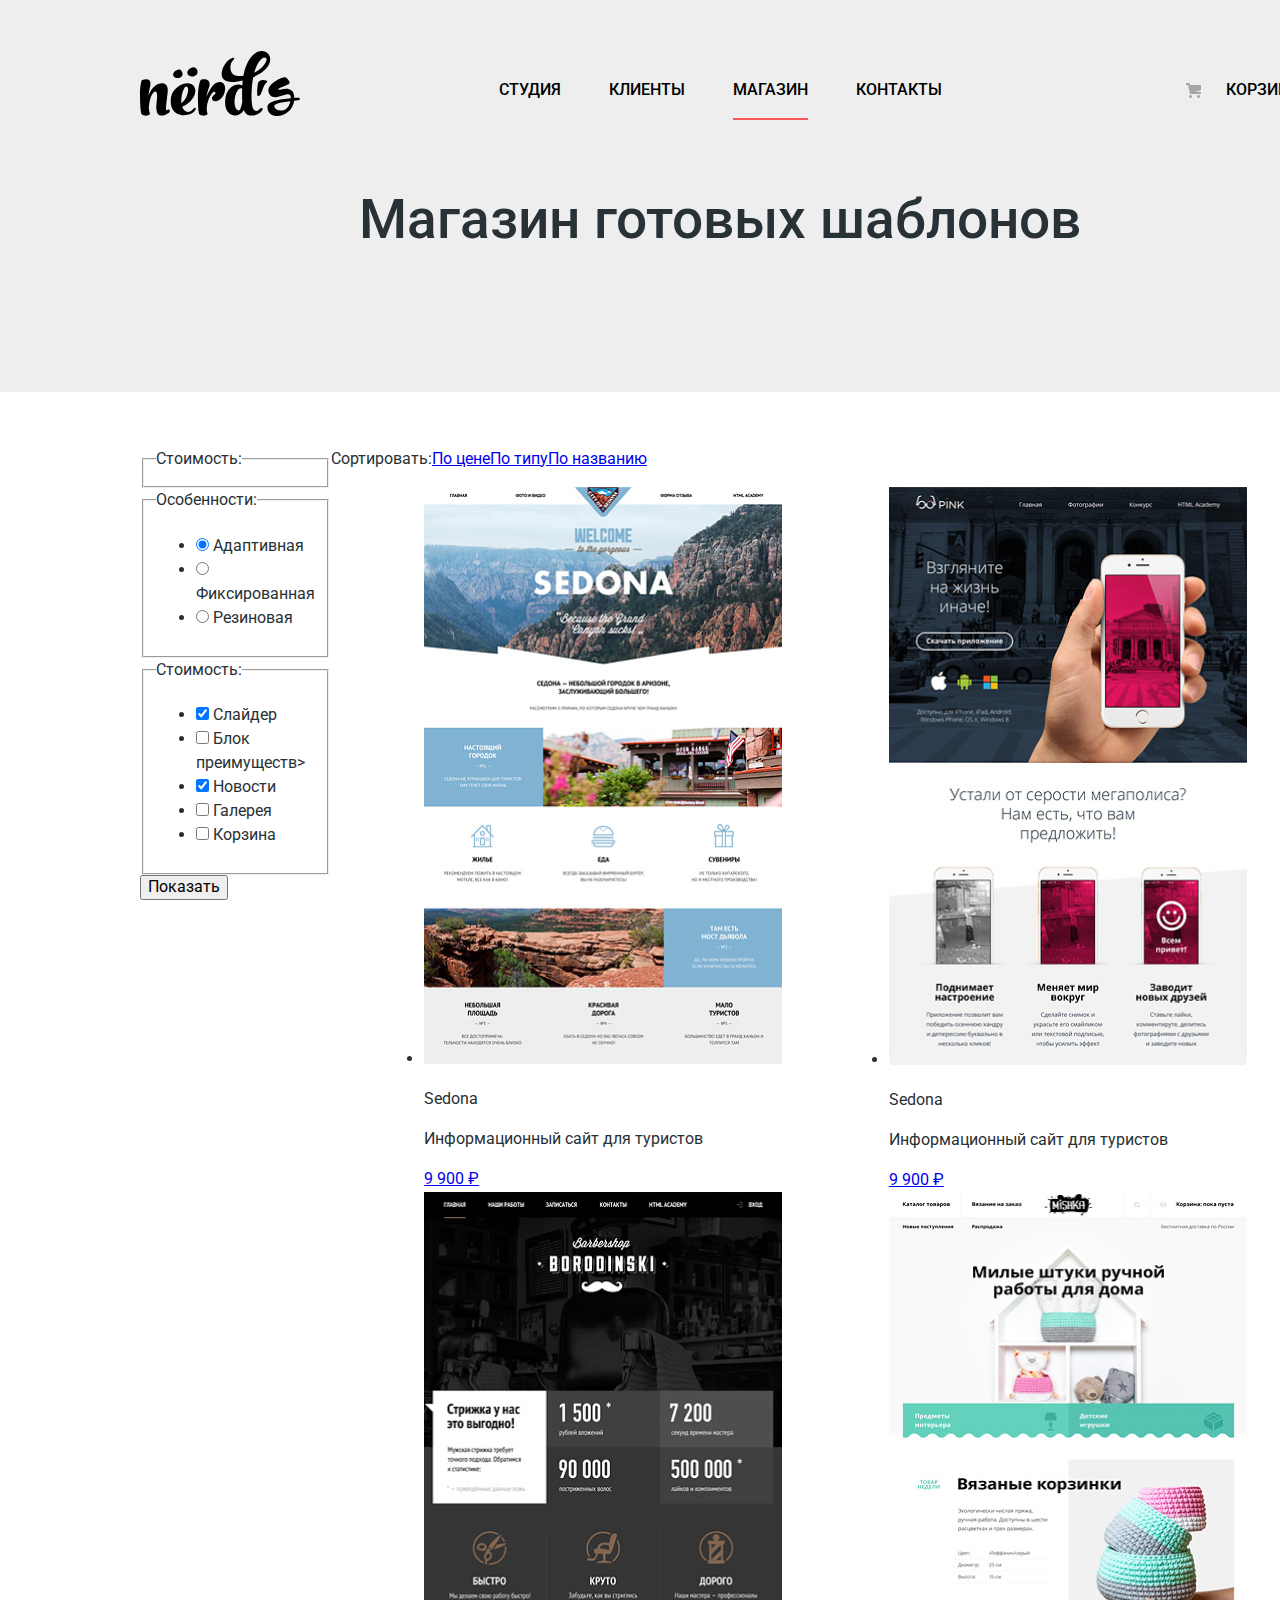
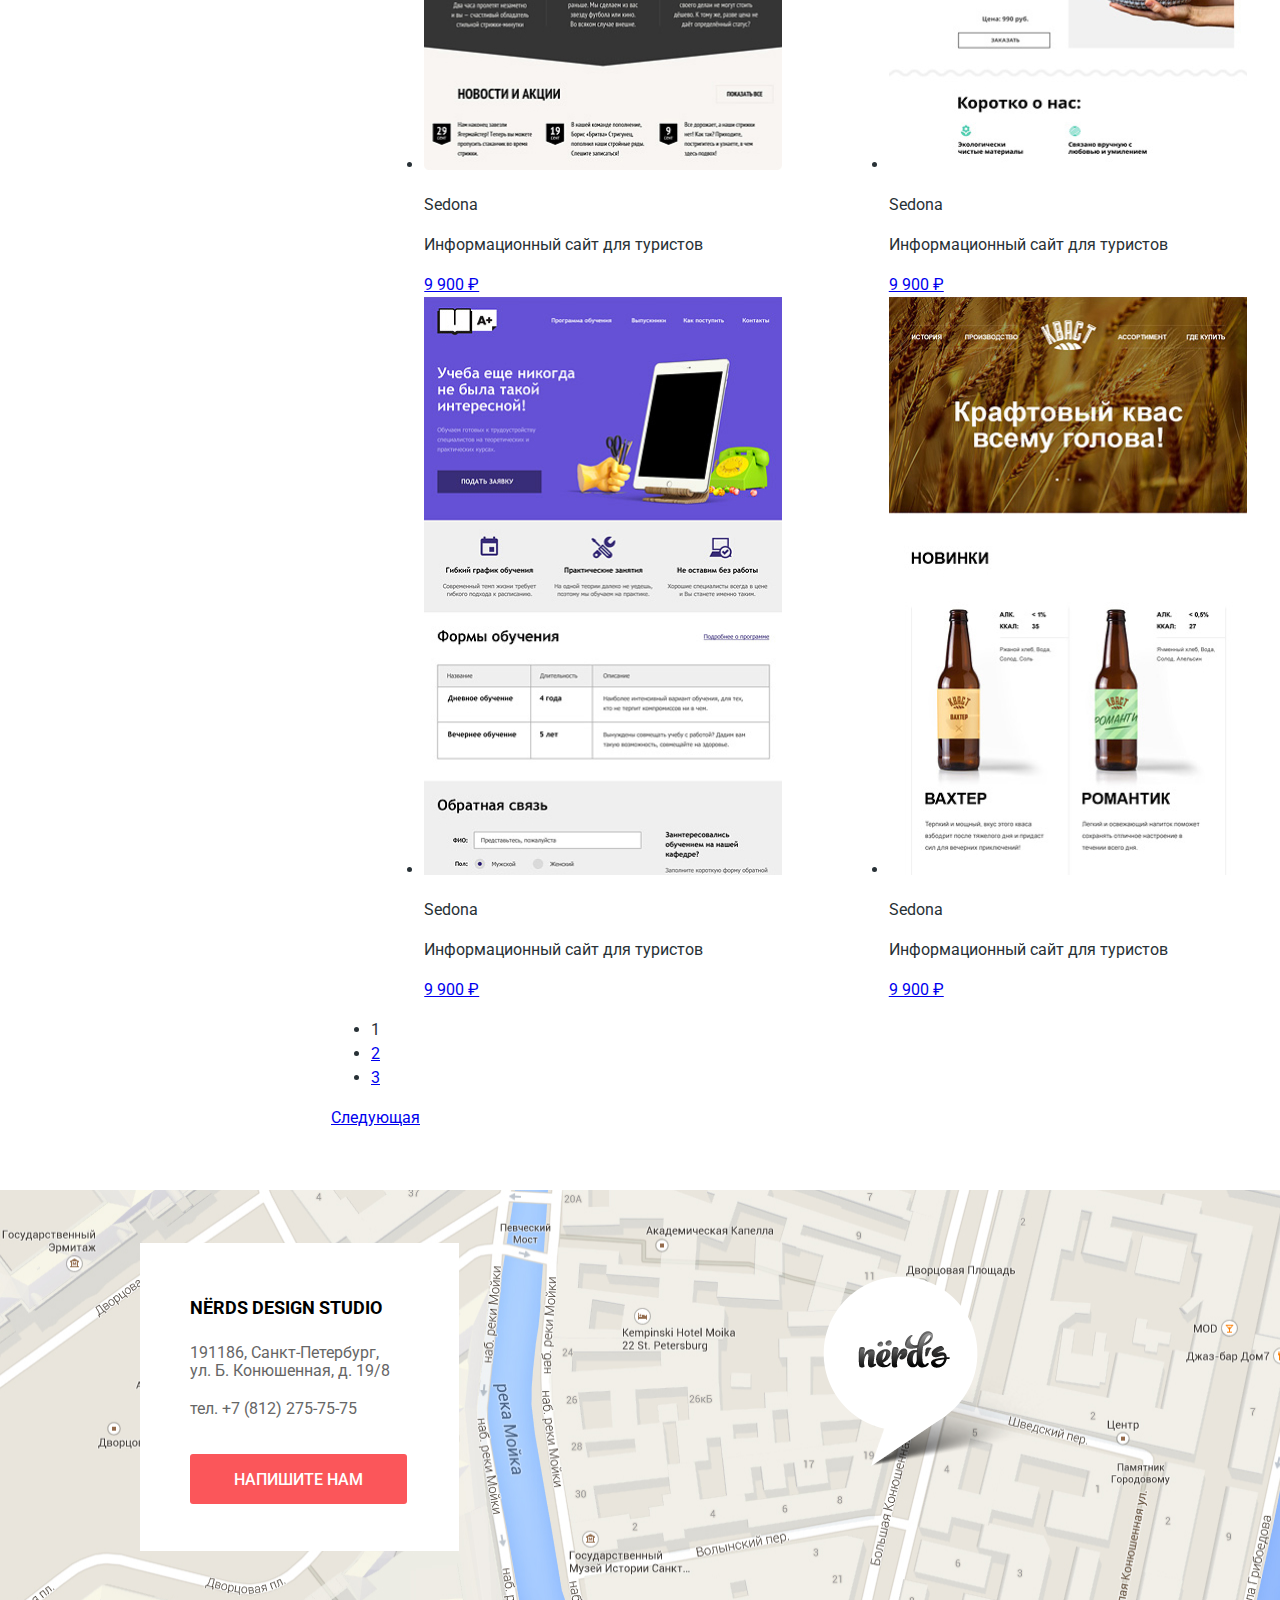
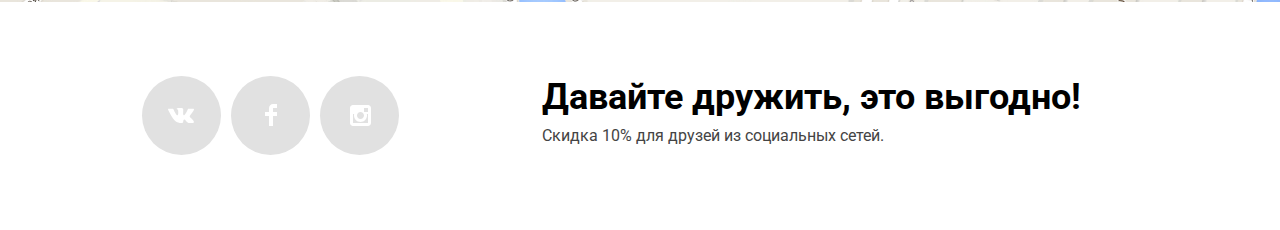
==== catalog.html @ f279e973 "Правки" ====
<!doctype html>
<html class="page" lang="ru">

<head>
  <meta charset="UTF-8">
  <meta http-equiv="X-UA-Compatible" content="ie=edge">
  <link rel="icon" href="img/favicon.ico">
  <link rel="icon" href="img/favicon152.svg" type="image/svg+xml">
  <link rel="preconnect" href="https://fonts.gstatic.com">
  <link href="https://fonts.googleapis.com/css2?family=Roboto:wght@400;500;700;900&display=swap" rel="stylesheet">
  <link rel="stylesheet" href="css/normalize.css">
  <link rel="stylesheet" href="css/style.css">
  <title>nЁrds</title>
</head>

<body>
  <div class="wrapper">
    <header class="header">
      <nav class="navigation">
        <a href="#" class="header__logo">
          <!-- Подключение отправки напрямую в вотсап и телеграм
          <a href="whatsapp://send?text=Hello&phone=+79262144195&abid=+79262144195">Watsapp</a> 
          <a href="tg://resolve?domain=Stanciabot">Telegram</a> -->
          <svg class="logo" width="160" height="66" viewbox="0 0 160 66" fill="none" xmlns="http://www.w3.org/2000/svg">
            <path fill-rule="evenodd" clip-rule="evenodd"
              d="M48.031 24.783C51.682 28.757 59.647 25.158 57.062 19.861C55.336 16.305 52.75 17.13 50.904 18.041C47.208 19.82 46.509 23.088 48.031 24.783ZM42.105 22.002C44.481 26.868 37.168 30.173 33.813 26.523C32.415 24.968 33.058 21.963 36.449 20.33C38.146 19.494 40.522 18.734 42.105 22.002ZM157.936 50.374C156.715 50.5332 155.442 50.6425 154.221 50.7474L154.179 50.751V50.807C151.764 68.171 127.991 71.038 127.4 57.406C127.131 51.239 138.993 49.456 150.798 48.318C151.007 42.9112 147.233 44.1234 142.648 45.5959C137.829 47.1437 132.115 48.979 129.19 43.717C124.171 34.692 143.822 25.779 145.918 27.615C152.271 33.1766 149.4 34.2063 144.727 35.8824L144.539 35.95C135.049 39.36 138.748 40.057 140.028 39.676C147.597 37.423 154.394 38.636 154.34 47.993C154.955 47.9419 155.557 47.9025 156.154 47.8634L156.154 47.8634C156.807 47.8207 157.452 47.7784 158.097 47.722C160.403 47.507 160.564 50.157 157.936 50.374ZM150.422 51.13C141.298 52.158 133.409 53.566 134.269 56.485C135.985 62.058 147.846 63.303 150.422 51.13ZM117.79 34.23C116.975 39.88 116.996 45.881 117.678 45.918C118.012 45.937 119.982 45.572 120.617 44.411C121.226 43.2934 121.794 41.7543 122.388 40.141L122.388 40.1409L122.388 40.1409L122.388 40.1408L122.388 40.1407L122.388 40.1406L122.388 40.1405C123.586 36.8907 124.895 33.3397 126.883 32.324C129.725 30.873 118.795 27.279 117.79 34.23ZM28.883 62.666C20.964 68.004 14.664 66.825 16.671 51.818C18.121 40.914 15.723 40.297 13.549 42.376C10.704 45.073 8.921 52.099 8.865 58.788C9.12323 60.3951 9.45828 61.9889 9.869 63.564C10.203 65.194 4.962 66.879 1.895 64.575C0.837 63.79 0 55.865 0 45.131C0 36.307 1.171 30.236 2.23 29.956C10.259 27.765 11.542 31.304 9.813 37.937C9.12537 40.5343 8.65871 43.1851 8.418 45.861C10.091 41.197 12.489 37.376 15.221 35.688C22.637 31.024 28.826 33.215 27.655 42.489C25.648 59.069 25.481 61.316 27.265 60.024C29.496 58.45 30.945 61.262 28.883 62.666ZM41.766 65.142C47.176 65.761 52.807 64.074 54.982 60.59C56.821 57.667 55.316 56.655 53.197 59.015C48.737 64.131 44.109 61.826 42.158 56.655L42.66 56.487C52.082 52.721 57.992 42.493 54.257 36.704C49.126 28.723 33.069 35.86 31.061 47.045C29.221 57.386 34.016 64.299 41.766 65.142ZM41.377 53.172C47.232 49.013 49.183 39.852 47.566 37.267C45.838 34.57 42.492 38.784 41.321 49.013C41.21 50.474 41.21 51.878 41.377 53.172ZM77.125 51.051C79.188 50.376 81.494 48.499 83.091 45.992C83.538 45.289 83.914 44.657 84.43 43.012C84.3675 43.2111 84.3915 43.1204 84.4509 42.8953C84.5588 42.4863 84.7839 41.6335 84.82 41.271C84.82 41.215 84.876 40.932 84.932 40.822C86.157 33.965 81.921 30.086 76.065 33.009C72.776 34.638 68.706 40.822 66.253 47.51C66.866 43.912 67.925 40.484 69.096 37.111C71.103 31.154 67.368 28.119 60.956 29.862C59.896 30.143 57.945 37.955 57.945 46.779C57.945 57.513 58.503 63.695 59.562 64.483C62.628 66.843 68.092 65.101 67.535 63.527C67.3189 62.9291 67.1554 62.3284 66.9926 61.7303L66.977 61.673C66.977 61.504 66.977 61.335 66.922 61.167C65.861 54.196 69.933 44.532 73.278 41.946C74.17 41.215 75.396 41.721 75.564 43.632C72.832 44.981 71.94 47.342 71.94 48.353C71.94 51.107 74.727 51.781 77.125 51.051Z" />
            <path fill-rule="evenodd" clip-rule="evenodd"
              d="M113.207 27.161C112.726 29.6539 112.354 32.1666 112.092 34.692C111.033 44.752 111.48 53.688 112.705 57.678C113.431 59.815 116.162 62.624 118.783 59.701C121.626 56.498 124.75 58.352 120.957 62.117C118.617 64.422 114.268 65.995 109.918 65.545C106.795 65.152 104.9 63.13 103.784 60.04C103.34 60.938 102.837 61.725 102.224 62.342C100.105 64.535 97.539 65.772 94.25 65.434C87.613 64.704 83.712 57.511 85.551 47.281C87.503 36.49 96.87 32.556 102.279 35.424C102.391 34.075 102.502 32.725 102.614 31.32C102.642 31.1795 102.655 31.039 102.669 30.8985C102.683 30.758 102.697 30.6175 102.724 30.477C101.079 30.8387 99.424 31.1575 97.762 31.433C73.787 35.423 82.04 15.864 87.894 10.75C94.53 5.017 95.254 8.895 93.191 10.188C89.511 12.548 87.894 26.093 98.432 26.093C100.161 26.093 101.778 25.981 103.394 25.812C106.685 7.49 116.665 -1.391 124.75 1.532C133.726 4.792 132.779 19.067 113.207 27.161ZM102.279 51.554C102.055 48.012 102.055 44.022 102.112 39.918C102.112 39.6576 102.127 39.3974 102.141 39.1449C102.155 38.9068 102.168 38.6754 102.168 38.457C98.822 36.939 95.533 42.11 94.695 49.249C93.749 57.622 97.483 62.062 99.603 60.04C101.22 58.409 102.056 53.237 102.279 51.554ZM126.365 8.389C124.581 5.747 118.058 8.951 114.267 22.721C123.802 18.167 127.593 10.299 126.365 8.389Z" />
          </svg>
        </a>

        <ul class="navigation__list">
          <li class="navigation__item">
            <a href="#" class="navigation__link">Студия</a>
          </li>
          <li class="navigation__item"><a href="#" class="navigation__link">Клиенты</a></li>
          <li class="navigation__item"><a href="#" class="navigation__link navigation__link--active">Магазин</a></li>
          <li class="navigation__item"><a href="#" class="navigation__link">Контакты</a></li>
        </ul>
        <div class="cart">
          <a href="#" class="cart__link">Корзина</a>
        </div>
      </nav>
      <h1 class="header__title">Магазин готовых шаблонов</h1>
    </header>
    <main>
      <section class="catalog">
        <div class="catalog__wrapper">
          <section class="filter">
            <form action="submit">
              <fieldset class="filter__field">
                <legend class="filter__legend">Стоимость:</legend>
                <div class="counter">

                </div>
              </fieldset>
              <fieldset class="filter__field">
                <legend class="filter__legend">Особенности:</legend>
                <ul class="filter__list">
                  <li class="filter__item">
                    <input type="radio" id="adaptive" name="adaptive" class="filter__input fiter__input--radio" checked>
                    <label for="adaptive" class="filter__label">Адаптивная</label>
                  </li>
                  <li class="filter__item">
                    <input type="radio" id="fixed" name="fixed" class="filter__input fiter__input--radio">
                    <label for="adaptive" class="filter__label">Фиксированная</label>
                  </li>
                  <li class="filter__item">
                    <input type="radio" id="adaptive" name="adaptive" class="filter__input fiter__input--radio">
                    <label for="adaptive" class="filter__label">Резиновая</label>
                  </li>
                </ul>
              </fieldset>

              <fieldset class="filter__field">
                <legend class="filter__legend">Стоимость:</legend>
                <ul class="filter__list">
                  <li class="filter__item">
                    <input type="checkbox" id="slider" name="slider" class="filter__input filter__input--checkbox"
                      checked>
                    <label for="slider">Слайдер</label>
                  </li>
                  <li class="filter__item">
                    <input type="checkbox" id="features" name="features" class="filter__input filter__input--checkbox">
                    <label for="features">Блок преимуществ></label>
                  </li>
                  <li class="filter__item">
                    <input type="checkbox" id="news" name="news" class="filter__input filter__input--checkbox" checked>
                    <label for="news">Новости</label>
                  </li>
                  <li class="filter__item">
                    <input type="checkbox" id="gallery" name="gallery" class="filter__input filter__input--checkbox">
                    <label for="gallery">Галерея</label>
                  </li>
                  <li class="filter__item">
                    <input type="checkbox" id="cart" name="cart" class="filter__input filter__input--checkbox">
                    <label for="cart">Корзина</label>
                  </li>
                </ul>
              </fieldset>
              <button type="button">Показать</button>

            </form>
          </section>
          <section class="products">
            <div class="sort">
              <div class="sort__title">Сортировать:
              </div>
              <a href="#" class="sotl__link">По цене</a>
              <a href="#" class="sotl__link">По типу</a>
              <a href="#" class="sotl__link">По названию</a>
            </div>
            <div class="products__items">
              <ul class="products__list">
                <li class="products__item">
                  <img class="products__img" src="img/sedona.jpg" alt="Седона">
                  <div class="products__desc">
                    <p class="products__title">Sedona</p>
                    <p class="products__text">Информационный сайт для туристов</p>
                    <a href="#" class="products__btn">9 900 ₽</a>
                  </div>
                </li>
                <li class="products__item">
                  <img class="products__img" src="img/pink.jpg" alt="Пинк">
                  <div class="products__desc">
                    <p class="products__title">Sedona</p>
                    <p class="products__text">Информационный сайт для туристов</p>
                    <a href="#" class="products__btn">9 900 ₽</a>
                  </div>
                </li>
                <li class="products__item">
                  <img class="products__img" src="img/borodinsky.jpg" alt="Бородинский">
                  <div class="products__desc">
                    <p class="products__title">Sedona</p>
                    <p class="products__text">Информационный сайт для туристов</p>
                    <a href="#" class="products__btn">9 900 ₽</a>
                  </div>
                </li>
                <li class="products__item">
                  <img class="products__img" src="img/mishka.jpg" alt="Мишка">
                  <div class="products__desc">
                    <p class="products__title">Sedona</p>
                    <p class="products__text">Информационный сайт для туристов</p>
                    <a href="#" class="products__btn">9 900 ₽</a>
                  </div>
                </li>
                <li class="products__item">
                  <img class="products__img" src="img/img-aplus 1.jpg" alt="Аплюс">
                  <div class="products__desc">
                    <p class="products__title">Sedona</p>
                    <p class="products__text">Информационный сайт для туристов</p>
                    <a href="#" class="products__btn">9 900 ₽</a>
                  </div>
                </li>
                <li class="products__item">
                  <img class="products__img" src="img/kvast.jpg" alt="Кваст">
                  <div class="products__desc">
                    <p class="products__title">Sedona</p>
                    <p class="products__text">Информационный сайт для туристов</p>
                    <a href="#" class="products__btn">9 900 ₽</a>
                  </div>
                </li>
              </ul>
            </div>
            <div class="page-count">
              <ul class="page-count__list">
                <li class="page-count__item page-count__item--current">
                  <a>1</a>
                </li>
                <li class="page-count__item page-count__item--current">
                  <a href="#">2</a>
                </li>
                <li class="page-count__item page-count__item--current">
                  <a href="#">3</a>
                </li>
              </ul>
              <a href="#" class="page-count__btn">Следующая</a>
            </div>
          </section>
        </div>
      </section>
    </main>
    <footer class="footer">
      <section class="map">
        <img src="img/map.png" alt="Карта" class="map__img" width="1440" height="412">
        <div class="map__desc">
          <p class="map__title">NЁRDS DESIGN STUDIO</p>
          <p class="map__address">191186, Санкт-Петербург,<br> ул. Б. Конюшенная, д. 19/8</p>
          <p class="map__phone">тел. +7 (812) 275-75-75</p>
          <a href="#" class="map__btn">Напишите нам</a>
        </div>
        <img src="img/map-marker.png" alt="Маркер" class="map__marker">
      </section>

      <div class="footer__inner">
        <section class="social">
          <ul class="social__list">
            <li class="social__item"><a href="#" class="social__link">
                <svg class="social__icon social__icon--vk" width="27" height="15" viewbox="0 0 27 15" fill="none"
                  xmlns="http://www.w3.org/2000/svg">
                  <path
                    d="M16.138 11.51C17.094 11.201 18.318 13.55 19.621 14.449C20.599 15.13 21.348 14.983 21.348 14.983L24.821 14.933C24.821 14.933 26.636 14.821 25.778 13.379C25.707 13.259 25.275 12.31 23.193 10.357C21.016 8.31404 21.311 8.64504 23.932 5.11304C25.529 2.96004 26.168 1.64504 25.968 1.08504C25.776 0.546037 24.603 0.686037 24.603 0.686037L20.69 0.713037C20.309 0.714037 19.986 0.832037 19.839 1.22804C19.836 1.23204 19.218 2.89404 18.394 4.30704C16.653 7.29604 15.958 7.45504 15.67 7.26804C15.009 6.83504 15.176 5.53104 15.176 4.60404C15.176 1.70704 15.608 0.499037 14.33 0.187037C13.903 0.0830374 13.591 0.0150374 12.502 0.00503741C11.11 -0.0159626 9.92797 0.00503743 9.25797 0.334037C8.81297 0.557037 8.47197 1.04604 8.67897 1.07404C8.93897 1.10904 9.52197 1.23404 9.83397 1.66004C10.235 2.21204 10.223 3.44904 10.223 3.44904C10.223 3.44904 10.452 6.86004 9.68297 7.28304C9.15497 7.57304 8.43297 6.98104 6.87997 4.26704C6.08697 2.87904 5.48797 1.34504 5.48797 1.34504C5.48797 1.34504 5.37197 1.06004 5.16197 0.904037C4.91197 0.719037 4.56197 0.660037 4.56197 0.660037L0.84797 0.684037C0.84797 0.684037 0.28997 0.700037 0.0849697 0.946037C-0.0970303 1.16404 0.0699697 1.61404 0.0699697 1.61404C0.0699697 1.61404 2.97897 8.49504 6.27297 11.961C9.29297 15.143 12.725 14.932 12.725 14.932H14.28C14.28 14.932 14.749 14.878 14.989 14.62C15.213 14.38 15.203 13.929 15.203 13.929C15.203 13.929 15.172 11.82 16.138 11.51Z"
                    fill="white" />
                </svg>
              </a>
            </li>
            <li class="social__item"><a href="#" class="social__link">
                <svg class="social__icon social__icon--fb" width="12" height="22" viewbox="0 0 12 22" fill="none"
                  xmlns="http://www.w3.org/2000/svg">
                  <path d="M12 4V0H8C5.79086 0 4 1.79086 4 4V8H0V12H4V22H8V12H12V8H8V4H12Z" fill="white" />
                </svg>

              </a>
            </li>
            <li class="social__item"><a href="#" class="social__link">
                <svg class="social__icon social__icon--insta" width="21" height="21" viewbox="0 0 21 21" fill="none"
                  xmlns="http://www.w3.org/2000/svg">
                  <path fill-rule="evenodd" clip-rule="evenodd"
                    d="M3 0H18C19.65 0 21 1.35 21 3V18C21 19.65 19.65 21 18 21H3C1.35 21 0 19.65 0 18V3C0 1.35 1.35 0 3 0ZM14 10.5C14 8.57 12.43 7 10.5 7C8.57 7 7 8.57 7 10.5C7 12.43 8.57 14 10.5 14C12.43 14 14 12.43 14 10.5ZM3 18V9H4.181C4.0626 9.49127 4.00186 9.99467 4 10.5C4 14.0899 6.91015 17 10.5 17C14.0899 17 17 14.0899 17 10.5C16.9986 9.99464 16.9379 9.49118 16.819 9H18V18H3ZM14 7H18V3H14V7Z"
                    fill="white" />
                </svg>
              </a>
            </li>
          </ul>
        </section>
        <section class="footer__desc">
          <p class="footer__title">Давайте дружить, это выгодно!</p>
          <p class="footer__text">Скидка 10% для друзей из социальных сетей.</p>
        </section>
      </div>
    </footer>
    <div class="main__form main__form--hidden">
      <h2 class="main__form--title">Напишите нам</h2>
      <form action="submit" class="form">
        <label for="name" class="form__label">Ваше имя:<br>
          <input type="text" id="name" class="form__input" placeholder="Имя Фамилия">
        </label>
        <label for="email" class="form__label">Ваш email:<br>
          <input type="email" id="email" class="form__input" placeholder="email@example.com">
        </label>
        <label for="name" class="form__label form__label--text">Текст письма:<br>
          <textarea class="form__textarea" placeholder="В свободной форме"></textarea>
        </label>
        <button class="form__btn" type="button">Отправить</button>
        <button class="form__btn--close" type="button">
          <svg class="form__btn--icon" width="21" height="21" viewbox="0 0 21 21" fill="none"
            xmlns="http://www.w3.org/2000/svg">
            <g clip-path="url(#clip0)">
              <path
                d="M13.3391 10.5088L20.7163 3.13165C21.1056 2.74233 21.1056 2.1058 20.7163 1.71647L19.3011 0.300294C18.9118 -0.0890303 18.2752 -0.0890303 17.8859 0.300294L10.5088 7.67844L3.13163 0.301295C2.7423 -0.0880295 2.10577 -0.0880295 1.71645 0.301295L0.301271 1.71647C-0.0880538 2.1058 -0.0880538 2.74233 0.301271 3.13165L7.67842 10.5088L0.301271 17.8859C-0.0880538 18.2753 -0.0880538 18.9118 0.301271 19.3011L1.71745 20.7163C2.10678 21.1056 2.74331 21.1056 3.13263 20.7163L10.5098 13.3392L17.8869 20.7163C18.2762 21.1056 18.9128 21.1056 19.3021 20.7163L20.7173 19.3011C21.1066 18.9118 21.1066 18.2753 20.7173 17.8859L13.3391 10.5088Z" />
            </g>
            <defs>
              <clippath id="clip0">
                <rect width="21" height="21" fill="white" />
              </clippath>
            </defs>
          </svg>
        </button>
      </form>
    </div>



  </div>



</body>

</html>
---- css/style.css ----
:root {
    --basic-black: #283136;
    --dark-black: #000000;
    --dark-black-opac: rgba(0, 0, 0, 0.7);
    --dark-black--mega: rgba(0, 0, 0, 0.3);
    --basic-white: #FFFFFF;
    --white-opacity: rgba(255, 255, 255, 0.3);
    --light-gray: #EEEEEE;
    --basic-red: #FB565A;
    --dark-red: #E74246;
    --mega-red: #D7373B;
    --basic-yellow: #EFC849;
    --dark-yellow: #EAB534;
    --mega-yellow: #E5A722;
    --basic--green: #00CA74;
    --dark-green: #00BC6C;
    --mega-green: #00AA62;
    --main-back: #888888;
    --soft-gray: #E1E1E1;
    --soft-black: #444444;
    --grayer: #666666;
    --border-gray: #D7DCDE;
    --border-black: #B4B9BB;
}

* {
    box-sizing: border-box;
}

.visually-hidden {
    position: absolute;
    clip: rect(0 0 0 0);
    width: 1px;
    height: 1px;
    margin: -1px;
}

.page {
    height: 100%;
    background-color: var(--main-back);
}

body {
    width: 1440px;
    min-height: 100%;
    margin: 0 auto;
    padding: 0;
    font-family: Roboto, sans-serif;
    font-size: 16px;
    line-height: 24px;
    font-weight: 400;
    color: var(--basic-black);
}

.wrapper {
    min-height: 100%;
    display: grid;
    grid-template-rows: min-content 1fr min-content;
    align-content: start;
    background-color: var(--basic-white);
}

/* header */

.header {
    background: var(--light-gray);
    padding: 50px 140px 0;
}

.navigation {
    display: flex;
    justify-content: space-between;
}

.logo {
    fill: var(--dark-black);
    transition: all .3s
}

.logo:hover {
    fill: var(--dark-black-opac);
}

.logo:active {
    fill: var(--dark-black--mega);
}

.navigation__list {
    display: flex;
    flex-wrap: wrap;
    list-style: none;
    padding: 0;
    margin: 25px 175px 10px 90px;
    max-width: 500px;
    color: var(--dark-black);
}

.navigation__item {
    margin-right: 48px;
    text-transform: uppercase;
    font-weight: 500;
    line-height: 30px;
}

.navigation__item:last-child {
    margin-right: 0;
}

.navigation__link {
    color: var(--dark-black);
    text-decoration: none;
    transition: all .3s;
    padding-bottom: 19px;
}

.navigation__link:hover {
    color: var(--basic-red);
}

.navigation__link:active {
    color: var(--dark-black--mega);
}

.navigation__link--active {
    border-bottom: 2px solid var(--basic-red);
}

.cart {
    padding-top: 25px;
}

.cart__link {
    text-transform: uppercase;
    font-weight: 500;
    line-height: 30px;
    margin-top: 25px;
    color: var(--dark-black);
    text-decoration: none;
    position: relative;
}

.cart__link:hover {
    color: var(--basic-red);
}

.cart__link:active {
    color: var(--dark-black--mega);
}

.cart__link::before {
    content: "";
    position: absolute;
    background: url("../img/cart-icon.svg");
    background-repeat: no-repeat;
    top: 3px;
    left: -40px;
    width: 15px;
    height: 15px;
}

/* slider */

.slider {
    padding-right: 140px;
    padding-left: 140px;
    display: flex;
    background: var(--light-gray);
    max-height: 421px;
    margin-bottom: 80px;
}

.slider__title {
    font-size: 55px;
    line-height: 55px;
    font-weight: 500;
    margin: 0;
    padding-top: 72px;
    margin-bottom: 25px;
    color: var(--dark-black);
}

.slider__text {
    margin-bottom: 50px;
}

.slider__btn {
    color: var(--basic-white);
    width: 160px;
    height: 50px;
    background-color: var(--basic-red);
    padding: 15px 55px;
    text-transform: uppercase;
    text-decoration: none;
    border-radius: 3px;
    font-weight: 500;
    transition: all .3s;
}

.slider__btn:hover {
    background-color: var(--dark-red);
}

.slider__btn:active {
    background-color: var(--mega-red);
    color: var(--white-opacity);
}

/* features */

.features {
    padding-right: 140px;
    padding-left: 140px;
    margin-bottom: 36px;
    position: relative;
}

.features::after {
    content: "";
    position: absolute;
    bottom: 0;
    left: 130px;
    width: 1158px;
    height: 2px;
    background: var(--light-gray);
}

.features__list {
    display: flex;
    flex-wrap: wrap;
    list-style: none;
    padding: 0;
    margin: 0;
}

.features__item {
    width: 300px;
    margin-right: 100px;
    position: relative;
    padding-top: 171px;
    padding-bottom: 97px;
}

.features__item:first-child .features__title::before {
    content: "";
    width: 300px;
    height: 146px;
    position: absolute;
    background-image: url(../img/illustration-1.svg);
    background-repeat: no-repeat;
    top: 0;
    left: 0;
}

.features__item:nth-child(2) .features__title::before {
    content: "";
    width: 300px;
    height: 146px;
    position: absolute;
    background-image: url(../img/illustration-2.svg);
    background-repeat: no-repeat;
    top: 0;
    left: 0;
}

.features__item:last-child .features__title::before {
    content: "";
    width: 300px;
    height: 146px;
    position: absolute;
    background-image: url(../img/illustration-3.svg);
    background-repeat: no-repeat;
    top: 0;
    left: 0;
}

.features__item:last-child {
    margin-right: 0;
}

.features__title {
    font-size: 24px;
    font-weight: bold;
    line-height: 30px;
    text-transform: uppercase;
    margin: 0 0 16px 0;
    color: var(--dark-black);
}

.features__text {
    margin: 0 0 46px 0;
}

.features__btn {
    text-decoration: none;
    text-transform: uppercase;
    font-weight: 500;
    color: var(--basic-white);
    padding: 15px 40px;
    border-radius: 3px;
    transition: all .3s;
}

.features__btn:active {
    color: var(--white-opacity);
}

.features__btn--red {
    background: var(--basic-red);
}

.features__btn--red:hover {
    background-color: var(--dark-red);
}

.features__btn--red:active {
    background-color: var(--mega-red);
}

.features__btn--green {
    background: var(--basic--green);
}

.features__btn--green:hover {
    background-color: var(--dark-green);
}

.features__иет--green:active {
    background-color: var(--mega-green);
}

.features__btn--yellow {
    background: var(--basic-yellow);
}

.features__btn--yellow:hover {
    background-color: var(--dark-yellow);
}

.features__btn--yellow:active {
    background-color: var(--mega-yellow);
}

/* About */

.about {
    position: relative;
    padding-right: 140px;
    padding-left: 140px;
    padding-bottom: 38px;
    display: flex;
}

.about::before {
    content: "";
    position: absolute;
    bottom: 0;
    left: 130px;
    width: 1158px;
    height: 2px;
    background: var(--light-gray);
}

.about__desc {
    padding-top: 36px;
}

.about__title {
    font-size: 45px;
    font-weight: 500;
    line-height: 45px;
    margin: 0 0 32px 0;
    color: var(--dark-black);
}

.about__text {
    margin: 0 0 40px 0;
}

.about__list-title {
    font-weight: bold;
    margin: 0;
}

.about__list-text {
    margin-bottom: 25px;
    font-weight: bold;
    text-transform: uppercase;
}

.about__list {
    padding: 0;
    list-style: none;
}

.about__item {
    padding-left: 37px;
    margin-bottom: 23px;
    position: relative;
}

.about__item::before {
    content: "";
    position: absolute;
    width: 25px;
    height: 2px;
    background: var(--basic-red);
    top: 50%;
    left: 0;
}

.graph__desc {
    margin-left: 150px;
    max-width: 360px;
}

.graph__text {
    text-transform: uppercase;
    font-weight: bold;
    text-align: center;
    margin-top: 30px;
}

.graph__list {
    display: flex;
    list-style: none;
    padding: 0;
}

.graph__item {
    margin-right: 30px;
}

.graph__item:last-child {
    margin-left: -7px;
}

.graph__percent {
    position: relative;
    font-size: 45px;
    font-weight: bold;
    line-height: 64px;
    margin-top: 14px;
    margin-bottom: -9px;
}

.graph__percent--small {
    position: absolute;
    top: 5px;
    font-size: 26px;
    font-weight: bold;
    line-height: 40px;
}

/* partners */

.partners {
    position: relative;
    margin-bottom: 75px;
    padding: 33px 72px 35px 165px;
}

.partners::after {
    content: "";
    position: absolute;
    bottom: 10px;
    left: 130px;
    width: 1158px;
    height: 2px;
    background: var(--light-gray);
}

.partners__list {
    display: grid;
    grid-template-columns: 1fr 298px 298px 1fr;
    grid-column: 1/-1;
    list-style: none;
    align-items: bottom;
    padding: 0;
}

.partners__item {
    position: relative;
    width: 210px;
    height: 90px;
    margin: 0;
    align-items: center;
    display: flex;
    justify-content: center;
}

.partners__icon {
    fill: var(--dark-black);
    opacity: 0.2;
    transition: all .3s;
}

.partners__icon:hover {
    opacity: 1;
}

.partners__icon:active {
    opacity: 0.1;
}

.partners__item:not(:nth-child(1))::before {
    content: "";
    position: absolute;
    width: 2px;
    height: 52px;
    background: var(--light-gray);
    top: 11px;
    left: -50px;
}

/* catalog */

.header__title {
    font-weight: 500;
    font-size: 55px;
    line-height: 55px;
    text-align: center;
    padding-bottom: 108px;
    padding-top: 32px;
}

/* map */

.map {
    width: 1440px;
    height: 412px;
    position: relative;
    margin-bottom: 71px;
}

.map__desc {
    position: absolute;
    background-color: var(--basic-white);
    width: 319px;
    height: 308px;
    top: 53px;
    left: 140px;
    padding: 50px 50px 50px 50px;
}

.map__title {
    font-weight: bold;
    font-size: 18px;
    line-height: 30px;
    color: var(--dark-black);
    text-transform: uppercase;
    padding: 0;
    margin: 0 0 21px 0;
}

.map__address, .map__phone {
    line-height: 18px;
    color: var(--grayer);
    padding: 0;
    margin: 0 0 20px 0;
}

.map__btn {
    display: inline-block;
    padding: 17px 44px 15px 44px;
    background-color: var(--basic-red);
    color: var(--basic-white);
    text-decoration: none;
    text-transform: uppercase;
    line-height: 18px;
    font-weight: 500;
    margin-top: 16px;
    border-radius: 3px;
    transition: all .3s
}

.map__btn:hover {
    background-color: var(--dark-red);
}

.map__btn:active {
    background-color: var(--mega-red);
    color: var(--white-opacity);
}

.map__marker {
    position: absolute;
    top: 86px;
    right: 386px;
}

/* catalog */

.catalog__wrapper {
    padding: 55px 140px 60px 140px;
    display: flex;
}

.sort {
    display: flex;
}

.products__list {
    display: flex;
    flex-wrap: wrap;
    justify-content: space-around;
}

/* footer */

.footer {
    height: 640px;
    padding: 0;
    /* display: flex; */
}

.footer__inner {
    padding-left: 140px;
    display: flex;
}

.social__list {
    list-style: none;
    margin: 3px 133px 0 2px;
    padding: 0;
    display: flex;
}

.social__item {
    position: relative;
    margin-right: 10px;
}

.social__link {
    display: block;
    width: 79px;
    height: 79px;
    border-radius: 50%;
    background-color: var(--soft-gray);
    position: relative;
    transition: all .3s;
}

.social__link:hover {
    background-color: var(--dark-red);
}

.social__link:active {
    background-color: var(--mega-red);
}

.social__link:active .social__icon {
    opacity: 0.3;
}

.social__icon {
    position: absolute;
}

.social__icon--vk {
    top: 32px;
    left: 26px;
}

.social__icon--fb {
    top: 28px;
    left: 34px;
}

.social__icon--insta {
    top: 29px;
    left: 30px;
}

.footer__desc {
    padding-top: 6px;
}

.footer__title {
    margin: 0;
    padding: 0;
    font-weight: bold;
    font-size: 36px;
    line-height: 36px;
    color: var(--dark-black);
    margin-bottom: 10px;
}

.footer__text {
    margin: 0;
    padding: 0;
    line-height: 22px;
    color: var(--soft-black);
}

.main__form {
    width: 960px;
    height: 590px;
    background-color: var(--basic-white);
    box-shadow: 0px 20px 40px rgba(0, 0, 0, 0.4);
    padding: 63px 100px 84px 100px;
    position: absolute;
    left: 345px;
    top: 1705px;
    transition: all .3s;
}

.main__form--hidden {
    display: none;
}

.main__form--title {
    font-weight: bold;
    font-size: 45px;
    line-height: 53px;
    color: var(--dark-black);
    margin: 0 0 37px 0;
}

.form {
    display: flex;
    flex-wrap: wrap;
    justify-content: space-between;
    position: relative;
}

.form__btn--close {
    position: absolute;
    background-color: transparent;
    width: 21px;
    height: 21px;
    border: none;
    top: -74px;
    right: -9px;
    cursor: pointer;
    outline-color: transparent;
}

.form__btn--icon {
    content: "";
    position: absolute;
    width: 21px;
    height: 21px;
    top: 0;
    right: 0;
    fill: var(--basic-red);
    opacity: 0.3;
    outline: none;
}

.form__btn--icon:hover {
    opacity: 1;
}

.form__btn--icon:active {
    opacity: 0.1;
    outline: none;
}

.form__label {
    font-weight: bold;
    font-size: 16px;
    line-height: 18px;
    color: var(--dark-black);
}

.form__label--text {
    margin-top: 34px;
}

.form__input {
    width: 360px;
    height: 50px;
    padding: 16px;
    margin-top: 9px;
    border: 2px solid var(--border-gray);
    border-radius: 3px;
}

.form__input:hover, .form__textarea:hover {
    border: 2px solid var(--border-black);
}

.form__input:focus, .form__textarea:focus {
    border: 2px solid var(--dark-black);
}

::-webkit-input-placeholder {
    color: var(--soft-black);
    line-height: 18px;
    opacity: 0.5;
}

.form__input:focus::placeholder, .form__textarea:focus::placeholder {
    opacity: 1;
}

.form__textarea {
    width: 760px;
    height: 117px;
    padding: 16px;
    margin-top: 9px;
    border: 2px solid var(--border-gray);
    border-radius: 3px;
    margin-bottom: 47px;
}

.form__btn {
    background-color: var(--basic-red);
    padding: 16px 83px;
    border: none;
    line-height: 18px;
    font-weight: 500;
    text-transform: uppercase;
    color: var(--basic-white);
    border-radius: 3px;
}
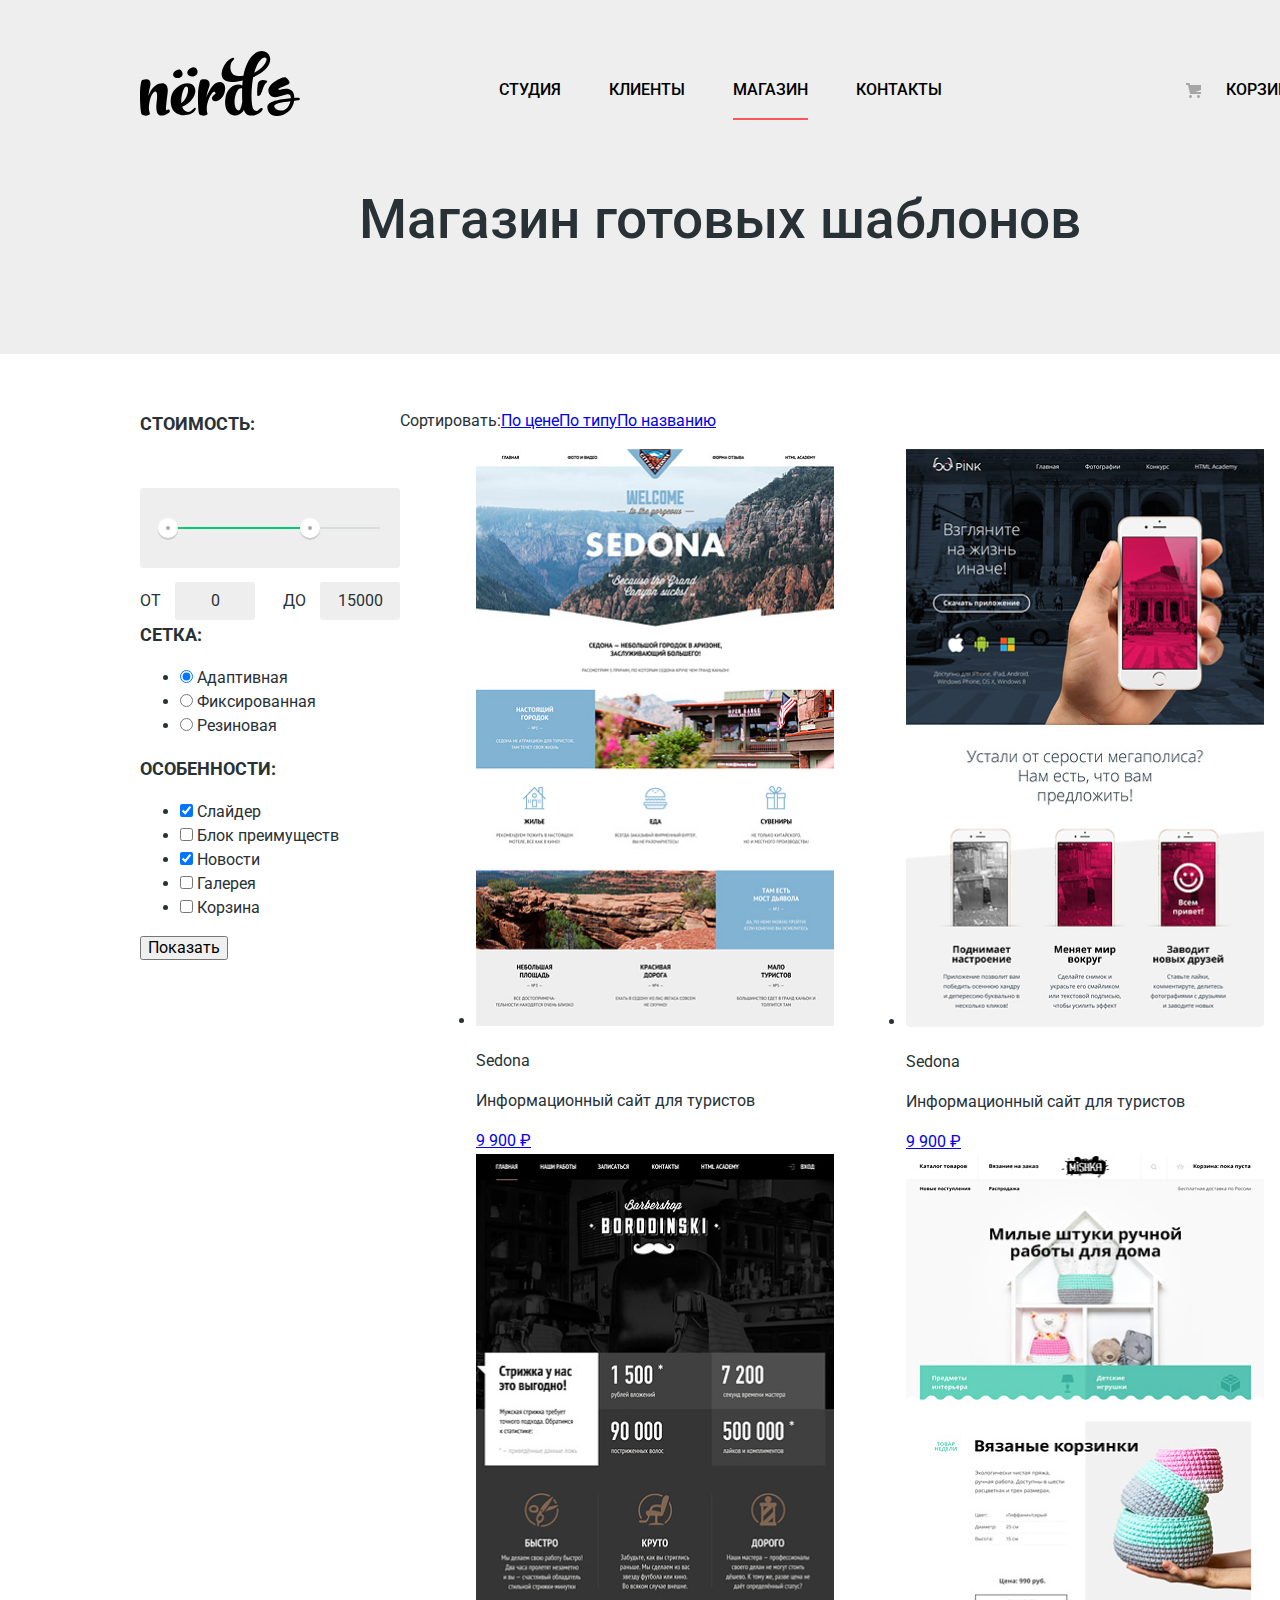
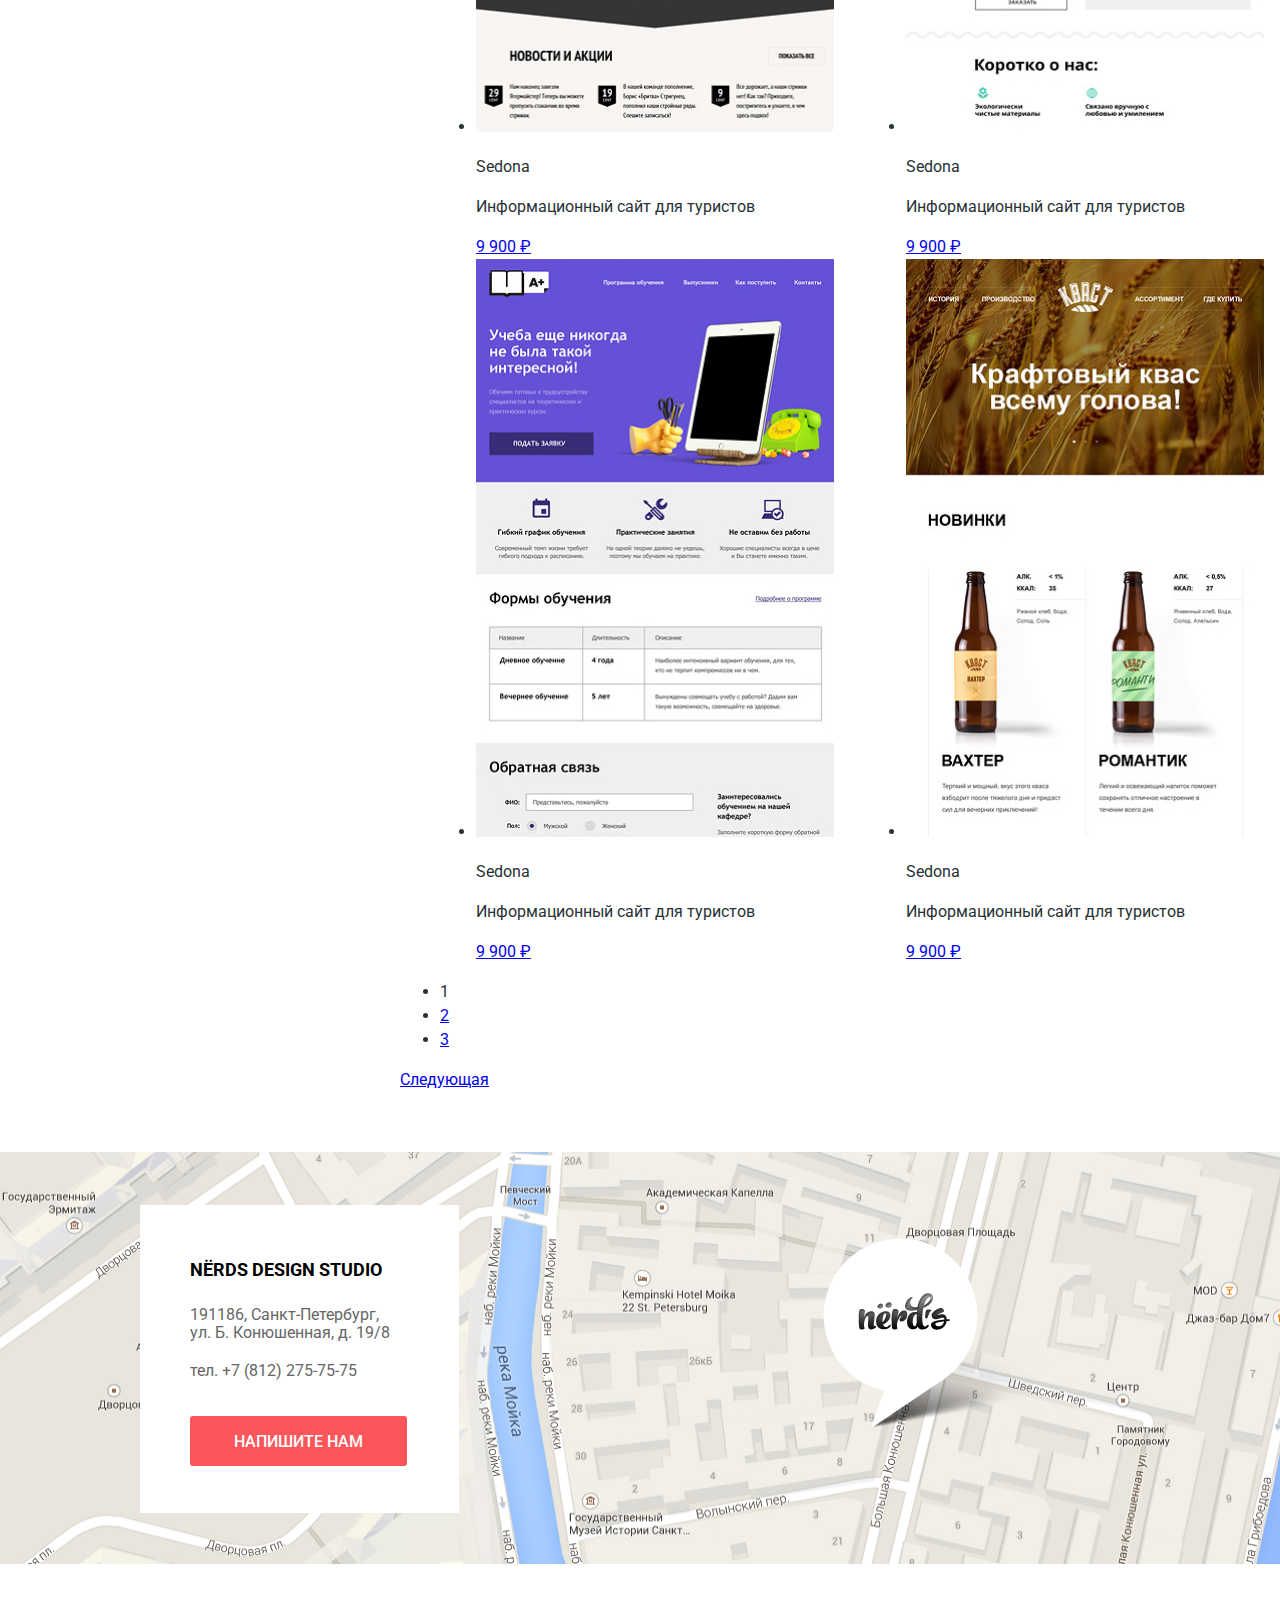
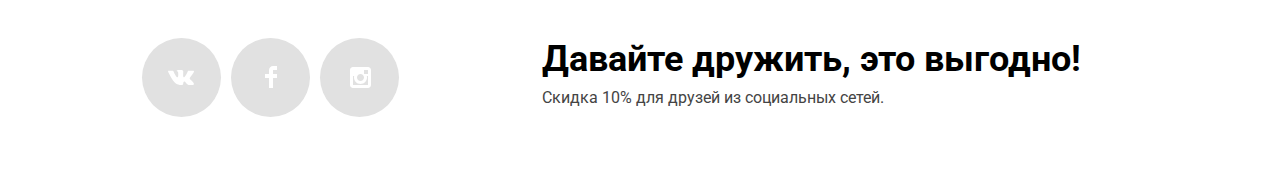
==== commit db1e7c9d: "ползунки" ====
--- a/catalog.html
+++ b/catalog.html
@@ -47,15 +47,29 @@
       <section class="catalog">
         <div class="catalog__wrapper">
           <section class="filter">
-            <form action="submit">
+            <form class="filter__form" action="submit">
               <fieldset class="filter__field">
                 <legend class="filter__legend">Стоимость:</legend>
                 <div class="counter">
-
+                  <div class="range-controls">
+                    <div class="range-controls__scale">
+                      <div class="range-controls__bar"></div>
+                      <div class="range-controls__toggle range-controls__toggle--min" tabindex="0"></div>
+                      <div class="range-controls__toggle range-controls__toggle--max" tabindex="0"></div>
+                    </div>
+                  </div>
+                  <div class="price-controls">
+                    <label class="price-controls__label price-controls__label--min-price">От
+                      <input class="price-controls__input" type="number" name="min-price" value="0">
+                    </label>
+                    <label class="price-controls__label price-controls__label--max-price">До
+                      <input class="price-controls__input" type="number" name="max-price" value="15000">
+                    </label>
+                  </div>
                 </div>
               </fieldset>
               <fieldset class="filter__field">
-                <legend class="filter__legend">Особенности:</legend>
+                <legend class="filter__legend">Сетка:</legend>
                 <ul class="filter__list">
                   <li class="filter__item">
                     <input type="radio" id="adaptive" name="adaptive" class="filter__input fiter__input--radio" checked>
@@ -66,14 +80,14 @@
                     <label for="adaptive" class="filter__label">Фиксированная</label>
                   </li>
                   <li class="filter__item">
-                    <input type="radio" id="adaptive" name="adaptive" class="filter__input fiter__input--radio">
-                    <label for="adaptive" class="filter__label">Резиновая</label>
+                    <input type="radio" id="rubber" name="rubber" class="filter__input fiter__input--radio">
+                    <label for="rubber" class="filter__label">Резиновая</label>
                   </li>
                 </ul>
               </fieldset>
 
               <fieldset class="filter__field">
-                <legend class="filter__legend">Стоимость:</legend>
+                <legend class="filter__legend">Особенности:</legend>
                 <ul class="filter__list">
                   <li class="filter__item">
                     <input type="checkbox" id="slider" name="slider" class="filter__input filter__input--checkbox"
@@ -82,7 +96,7 @@
                   </li>
                   <li class="filter__item">
                     <input type="checkbox" id="features" name="features" class="filter__input filter__input--checkbox">
-                    <label for="features">Блок преимуществ></label>
+                    <label for="features">Блок преимуществ</label>
                   </li>
                   <li class="filter__item">
                     <input type="checkbox" id="news" name="news" class="filter__input filter__input--checkbox" checked>
@@ -93,8 +107,9 @@
                     <label for="gallery">Галерея</label>
                   </li>
                   <li class="filter__item">
-                    <input type="checkbox" id="cart" name="cart" class="filter__input filter__input--checkbox">
-                    <label for="cart">Корзина</label>
+                    <input type="checkbox" id="cart-check" name="cart-check"
+                      class="filter__input filter__input--checkbox">
+                    <label for="cart-check">Корзина</label>
                   </li>
                 </ul>
               </fieldset>
--- a/css/style.css
+++ b/css/style.css
@@ -21,6 +21,8 @@
     --grayer: #666666;
     --border-gray: #D7DCDE;
     --border-black: #B4B9BB;
+    --toggle-gray: #ABABAB;
+    --shadow: rgba(0, 0, 0, 0.15);
 }
 
 * {
@@ -38,6 +40,25 @@
 .page {
     height: 100%;
     background-color: var(--main-back);
+}
+
+.filter__form input[type="number"]::-webkit-outer-spin-button, .filter__form input[type="number"]::-webkit-inner-spin-button {
+    -webkit-appearance: none;
+    appearance: none;
+}
+
+.filter__form input[type="number"], .filter__form input[type="number"]:hover, .filter__form input[type="number"]:focus {
+    -moz-appearance: textfield;
+    appearance: none;
+}
+
+.find__form input[type="number"]::-webkit-outer-spin-button, .find__form input[type="number"]::-webkit-inner-spin-button {
+    -webkit-appearance: none;
+    appearance: none;
+}
+
+.find__form input[type="number"], .find__form input[type="number"]:hover, .find__form input[type="number"]:focus {
+    -moz-appearance: textfield;
 }
 
 body {
@@ -519,7 +540,7 @@
     font-size: 55px;
     line-height: 55px;
     text-align: center;
-    padding-bottom: 108px;
+    padding-bottom: 70px;
     padding-top: 32px;
 }
 
@@ -813,4 +834,91 @@
     text-transform: uppercase;
     color: var(--basic-white);
     border-radius: 3px;
+}
+
+.filter__field {
+    margin: 0;
+    padding: 0;
+    border: none
+}
+
+.counter {
+    width: 260px;
+    margin-top: 49px;
+}
+
+.filter__legend {
+    font-weight: 700;
+    font-size: 18px;
+    line-height: 30px;
+    text-transform: uppercase;
+}
+
+.range-controls {
+    height: 80px;
+    background: var(--light-gray);
+    border-radius: 3px;
+    margin-bottom: 14px;
+    padding-top: 39px;
+    padding-right: 20px;
+    padding-left: 20px;
+    position: relative;
+}
+
+.range-controls__scale {
+    height: 2px;
+    background: var(--border-gray);
+}
+
+.range-controls__bar {
+    height: 2px;
+    width: 70%;
+    background: var(--basic--green);
+}
+
+.range-controls__toggle {
+    width: 4px;
+    height: 4px;
+    padding: 0;
+    border: 8px solid var(--basic-white);
+    background-color: var(--toggle-gray);
+    border-radius: 50%;
+    box-sizing: content-box;
+    box-shadow: 0px 2px 1px 0px var(--shadow);
+    position: absolute;
+    top: 30px;
+    left: 0;
+    cursor: pointer;
+}
+
+.range-controls__toggle--min {
+    left: 18px;
+}
+
+.range-controls__toggle--max {
+    left: 160px;
+}
+
+.price-controls {
+    display: flex;
+    justify-content: space-between;
+}
+
+.price-controls__label {
+    text-transform: uppercase;
+    font-family: inherit;
+    font-size: inherit;
+}
+
+.price-controls__input {
+    font-family: inherit;
+    font-size: inherit;
+    width: 80px;
+    padding: 10px;
+    margin-left: 10px;
+    color: var(--basic-black);
+    border: none;
+    border-radius: 3px;
+    background: var(--light-gray);
+    text-align: center;
 }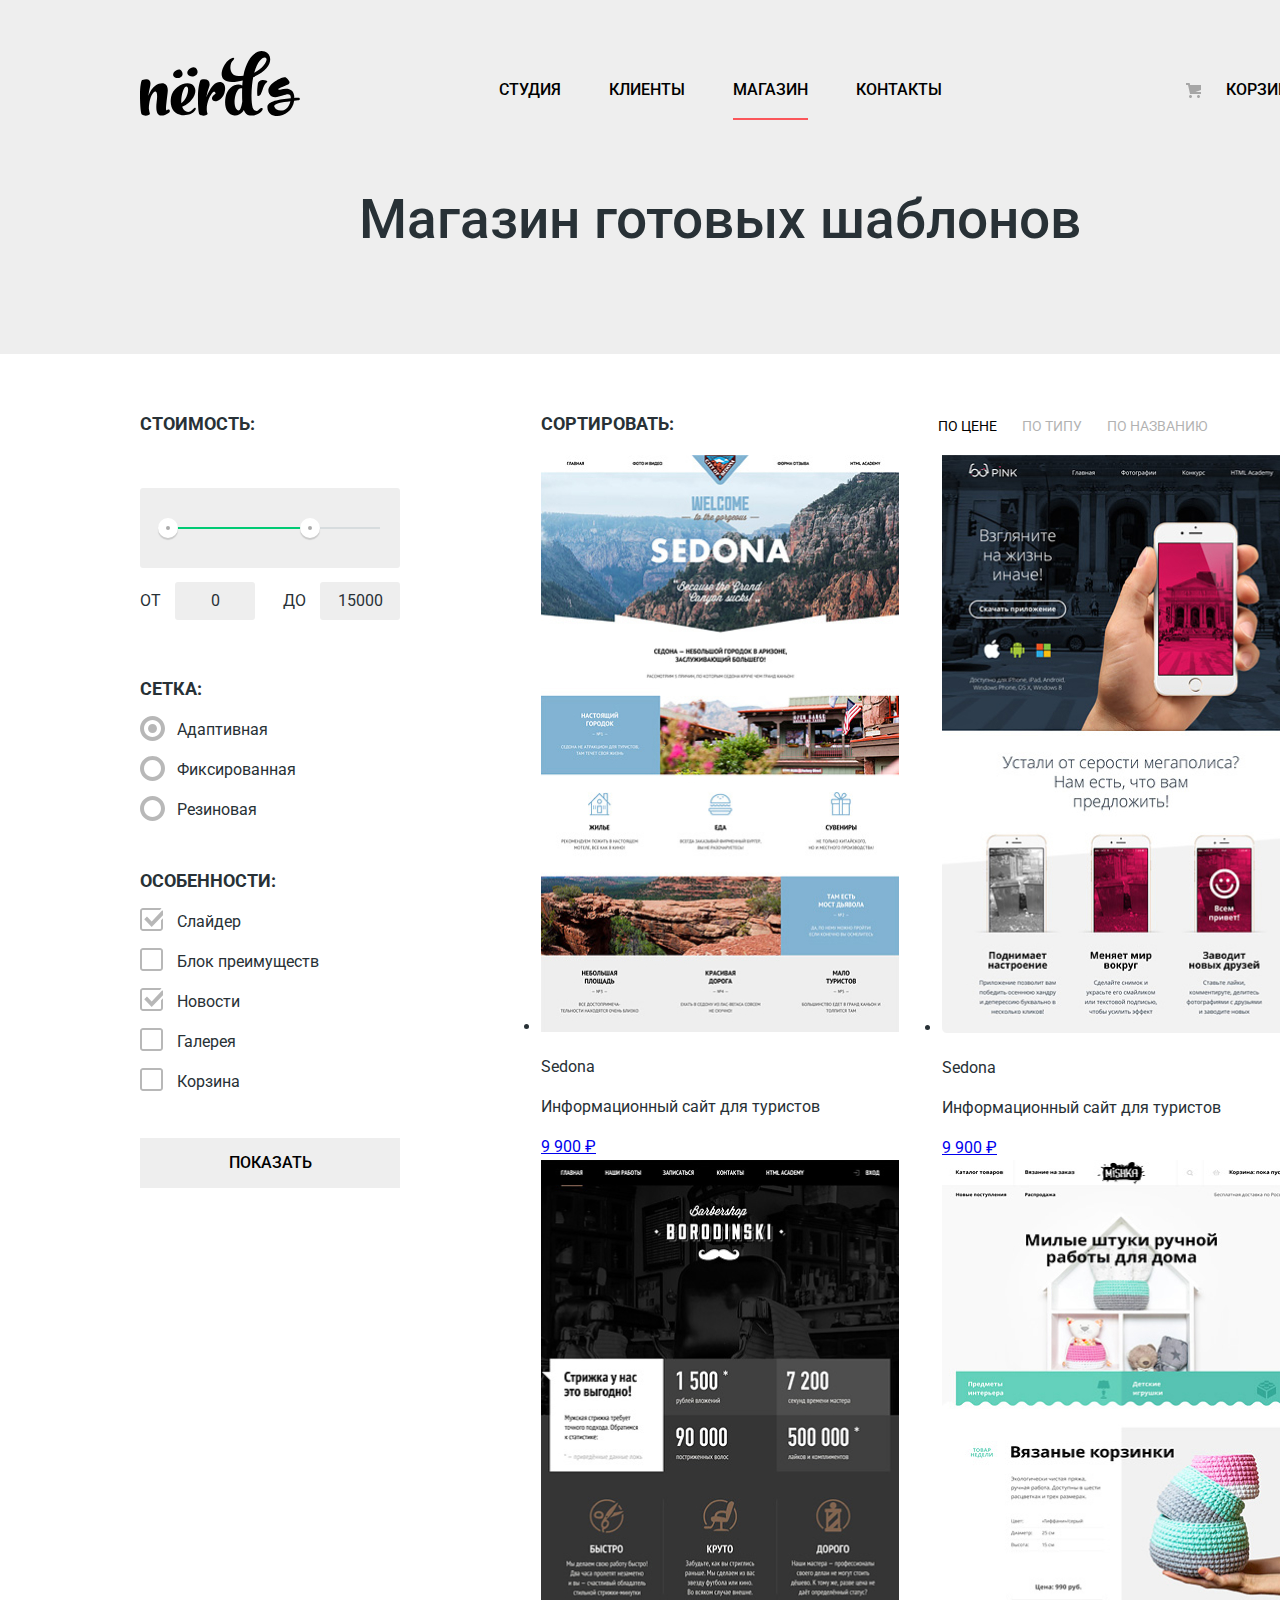
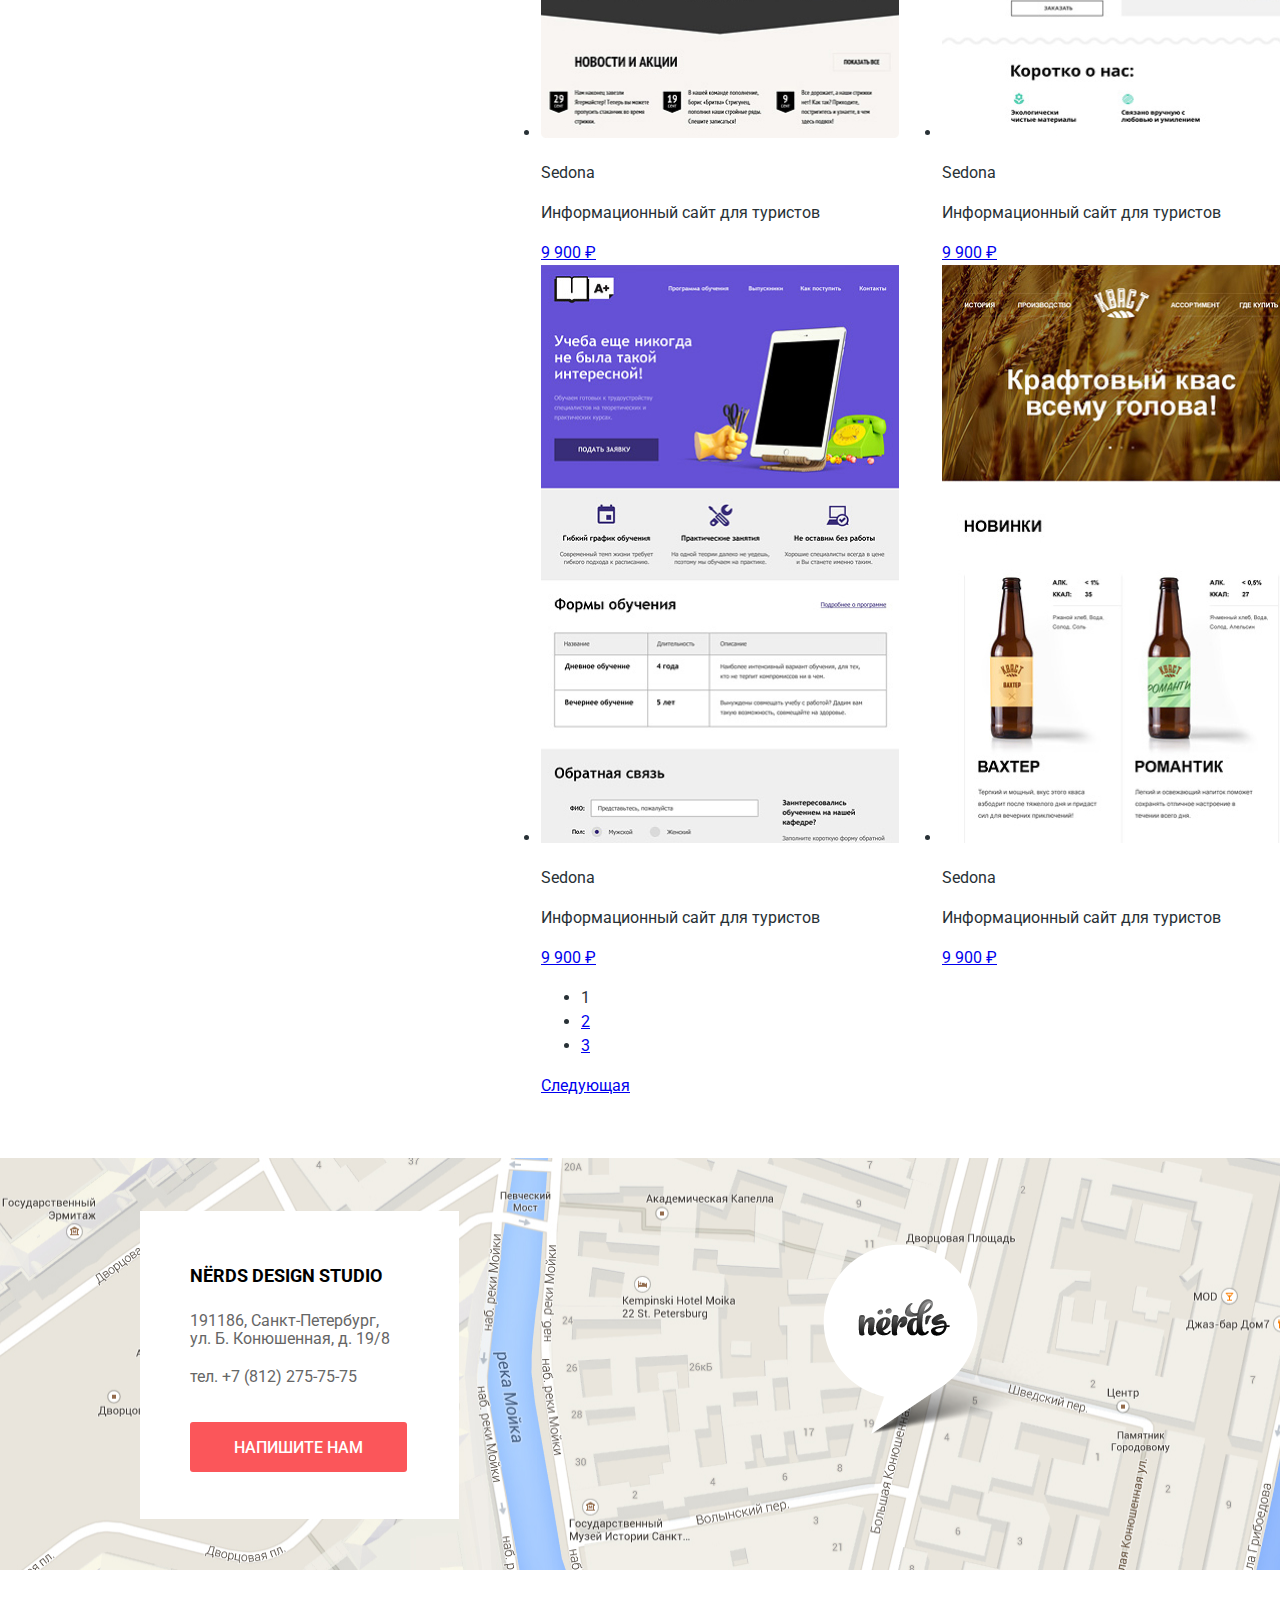
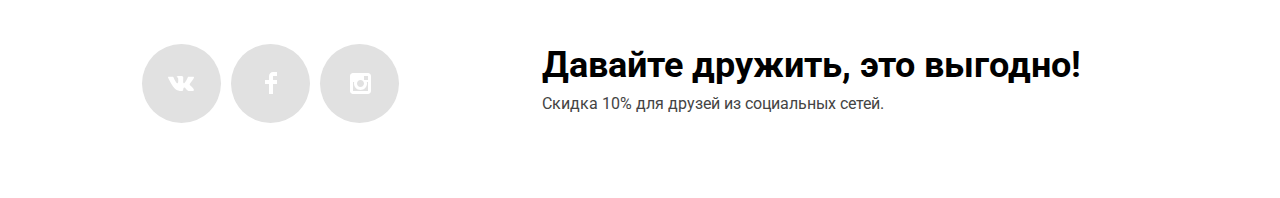
==== commit 7fa116b4: "фильтр" ====
--- a/catalog.html
+++ b/catalog.html
@@ -72,16 +72,19 @@
                 <legend class="filter__legend">Сетка:</legend>
                 <ul class="filter__list">
                   <li class="filter__item">
-                    <input type="radio" id="adaptive" name="adaptive" class="filter__input fiter__input--radio" checked>
-                    <label for="adaptive" class="filter__label">Адаптивная</label>
-                  </li>
-                  <li class="filter__item">
-                    <input type="radio" id="fixed" name="fixed" class="filter__input fiter__input--radio">
-                    <label for="adaptive" class="filter__label">Фиксированная</label>
-                  </li>
-                  <li class="filter__item">
-                    <input type="radio" id="rubber" name="rubber" class="filter__input fiter__input--radio">
-                    <label for="rubber" class="filter__label">Резиновая</label>
+                    <input type="radio" id="adaptive" name="adaptive"
+                      class="visually-hidden filter__input fiter__input--radio" checked>
+                    <label for="adaptive" class="filter__label filter__label--radio">Адаптивная</label>
+                  </li>
+                  <li class="filter__item">
+                    <input type="radio" id="fixed" name="fixed"
+                      class="visually-hidden filter__input fiter__input--radio">
+                    <label for="fixed" class="filter__label filter__label--radio">Фиксированная</label>
+                  </li>
+                  <li class="filter__item">
+                    <input type="radio" id="rubber" name="rubber"
+                      class="visually-hidden filter__input fiter__input--radio">
+                    <label for="rubber" class="filter__label filter__label--radio">Резиновая</label>
                   </li>
                 </ul>
               </fieldset>
@@ -90,30 +93,33 @@
                 <legend class="filter__legend">Особенности:</legend>
                 <ul class="filter__list">
                   <li class="filter__item">
-                    <input type="checkbox" id="slider" name="slider" class="filter__input filter__input--checkbox"
-                      checked>
-                    <label for="slider">Слайдер</label>
-                  </li>
-                  <li class="filter__item">
-                    <input type="checkbox" id="features" name="features" class="filter__input filter__input--checkbox">
-                    <label for="features">Блок преимуществ</label>
-                  </li>
-                  <li class="filter__item">
-                    <input type="checkbox" id="news" name="news" class="filter__input filter__input--checkbox" checked>
-                    <label for="news">Новости</label>
-                  </li>
-                  <li class="filter__item">
-                    <input type="checkbox" id="gallery" name="gallery" class="filter__input filter__input--checkbox">
-                    <label for="gallery">Галерея</label>
+                    <input type="checkbox" id="slider" name="slider"
+                      class="visually-hidden filter__input filter__input--checkbox" checked>
+                    <label class="filter__label fiter__label--checkbox" for="slider">Слайдер</label>
+                  </li>
+                  <li class="filter__item">
+                    <input type="checkbox" id="features" name="features"
+                      class="visually-hidden filter__input filter__input--checkbox">
+                    <label class="filter__label fiter__label--checkbox" for="features">Блок преимуществ</label>
+                  </li>
+                  <li class="filter__item">
+                    <input type="checkbox" id="news" name="news"
+                      class="visually-hidden filter__input filter__input--checkbox" checked>
+                    <label class="filter__label fiter__label--checkbox" for="news">Новости</label>
+                  </li>
+                  <li class="filter__item">
+                    <input type="checkbox" id="gallery" name="gallery"
+                      class="visually-hidden filter__input filter__input--checkbox">
+                    <label class="filter__label fiter__label--checkbox" for="gallery">Галерея</label>
                   </li>
                   <li class="filter__item">
                     <input type="checkbox" id="cart-check" name="cart-check"
-                      class="filter__input filter__input--checkbox">
-                    <label for="cart-check">Корзина</label>
+                      class="visually-hidden filter__input filter__input--checkbox">
+                    <label class="filter__label fiter__label--checkbox" for="cart-check">Корзина</label>
                   </li>
                 </ul>
               </fieldset>
-              <button type="button">Показать</button>
+              <button class="filter__btn" type="button">Показать</button>
 
             </form>
           </section>
@@ -121,9 +127,9 @@
             <div class="sort">
               <div class="sort__title">Сортировать:
               </div>
-              <a href="#" class="sotl__link">По цене</a>
-              <a href="#" class="sotl__link">По типу</a>
-              <a href="#" class="sotl__link">По названию</a>
+              <a href="#" class="sort__link sort__link--active">По цене</a>
+              <a href="#" class="sort__link">По типу</a>
+              <a href="#" class="sort__link">По названию</a>
             </div>
             <div class="products__items">
               <ul class="products__list">
--- a/css/style.css
+++ b/css/style.css
@@ -616,230 +616,19 @@
     display: flex;
 }
 
-.sort {
-    display: flex;
-}
-
-.products__list {
-    display: flex;
-    flex-wrap: wrap;
-    justify-content: space-around;
-}
-
-/* footer */
-
-.footer {
-    height: 640px;
-    padding: 0;
-    /* display: flex; */
-}
-
-.footer__inner {
-    padding-left: 140px;
-    display: flex;
-}
-
-.social__list {
-    list-style: none;
-    margin: 3px 133px 0 2px;
-    padding: 0;
-    display: flex;
-}
-
-.social__item {
-    position: relative;
-    margin-right: 10px;
-}
-
-.social__link {
-    display: block;
-    width: 79px;
-    height: 79px;
-    border-radius: 50%;
-    background-color: var(--soft-gray);
-    position: relative;
-    transition: all .3s;
-}
-
-.social__link:hover {
-    background-color: var(--dark-red);
-}
-
-.social__link:active {
-    background-color: var(--mega-red);
-}
-
-.social__link:active .social__icon {
-    opacity: 0.3;
-}
-
-.social__icon {
-    position: absolute;
-}
-
-.social__icon--vk {
-    top: 32px;
-    left: 26px;
-}
-
-.social__icon--fb {
-    top: 28px;
-    left: 34px;
-}
-
-.social__icon--insta {
-    top: 29px;
-    left: 30px;
-}
-
-.footer__desc {
-    padding-top: 6px;
-}
-
-.footer__title {
-    margin: 0;
-    padding: 0;
-    font-weight: bold;
-    font-size: 36px;
-    line-height: 36px;
-    color: var(--dark-black);
-    margin-bottom: 10px;
-}
-
-.footer__text {
-    margin: 0;
-    padding: 0;
-    line-height: 22px;
-    color: var(--soft-black);
-}
-
-.main__form {
-    width: 960px;
-    height: 590px;
-    background-color: var(--basic-white);
-    box-shadow: 0px 20px 40px rgba(0, 0, 0, 0.4);
-    padding: 63px 100px 84px 100px;
-    position: absolute;
-    left: 345px;
-    top: 1705px;
-    transition: all .3s;
-}
-
-.main__form--hidden {
-    display: none;
-}
-
-.main__form--title {
-    font-weight: bold;
-    font-size: 45px;
-    line-height: 53px;
-    color: var(--dark-black);
-    margin: 0 0 37px 0;
-}
-
-.form {
-    display: flex;
-    flex-wrap: wrap;
-    justify-content: space-between;
-    position: relative;
-}
-
-.form__btn--close {
-    position: absolute;
-    background-color: transparent;
-    width: 21px;
-    height: 21px;
-    border: none;
-    top: -74px;
-    right: -9px;
-    cursor: pointer;
-    outline-color: transparent;
-}
-
-.form__btn--icon {
-    content: "";
-    position: absolute;
-    width: 21px;
-    height: 21px;
-    top: 0;
-    right: 0;
-    fill: var(--basic-red);
-    opacity: 0.3;
-    outline: none;
-}
-
-.form__btn--icon:hover {
-    opacity: 1;
-}
-
-.form__btn--icon:active {
-    opacity: 0.1;
-    outline: none;
-}
-
-.form__label {
-    font-weight: bold;
-    font-size: 16px;
-    line-height: 18px;
-    color: var(--dark-black);
-}
-
-.form__label--text {
-    margin-top: 34px;
-}
-
-.form__input {
-    width: 360px;
-    height: 50px;
-    padding: 16px;
-    margin-top: 9px;
-    border: 2px solid var(--border-gray);
-    border-radius: 3px;
-}
-
-.form__input:hover, .form__textarea:hover {
-    border: 2px solid var(--border-black);
-}
-
-.form__input:focus, .form__textarea:focus {
-    border: 2px solid var(--dark-black);
-}
-
-::-webkit-input-placeholder {
-    color: var(--soft-black);
-    line-height: 18px;
-    opacity: 0.5;
-}
-
-.form__input:focus::placeholder, .form__textarea:focus::placeholder {
-    opacity: 1;
-}
-
-.form__textarea {
-    width: 760px;
-    height: 117px;
-    padding: 16px;
-    margin-top: 9px;
-    border: 2px solid var(--border-gray);
-    border-radius: 3px;
-    margin-bottom: 47px;
-}
-
-.form__btn {
-    background-color: var(--basic-red);
-    padding: 16px 83px;
-    border: none;
-    line-height: 18px;
-    font-weight: 500;
-    text-transform: uppercase;
-    color: var(--basic-white);
-    border-radius: 3px;
-}
-
 .filter__field {
     margin: 0;
     padding: 0;
-    border: none
+    border: none;
+    margin-bottom: 54px;
+}
+
+.filter__field:nth-child(2) {
+    margin-bottom: 30px;
+}
+
+.filter__field:nth-child(3) {
+    margin-bottom: 30px;
 }
 
 .counter {
@@ -921,4 +710,328 @@
     border-radius: 3px;
     background: var(--light-gray);
     text-align: center;
+}
+
+.filter__list {
+    list-style: none;
+}
+
+.filter__item {
+    margin-bottom: 20px;
+    line-height: 20px;
+}
+
+.filter__item:last-child {
+    margin-bottom: 0;
+}
+
+.filter__label {
+    position: relative;
+    user-select: none;
+    text-align: left;
+    cursor: pointer;
+    margin-left: -3px;
+}
+
+.fiter__input--radio+.filter__label--radio::before {
+    content: "";
+    width: 25px;
+    height: 25px;
+    position: absolute;
+    background-image: url(../img/radio-empty.svg);
+    background-repeat: no-repeat;
+    top: -4px;
+    left: -37px;
+}
+
+.fiter__input--radio:checked+.filter__label--radio::before {
+    content: "";
+    width: 25px;
+    height: 25px;
+    position: absolute;
+    background-image: url(../img/radio-on.svg);
+    background-repeat: no-repeat;
+    top: -4px;
+    left: -37px;
+}
+
+.filter__input--checkbox+.fiter__label--checkbox::before {
+    content: "";
+    width: 23px;
+    height: 23px;
+    position: absolute;
+    background-image: url(../img/checkbox-off.svg);
+    background-repeat: no-repeat;
+    top: -4px;
+    left: -37px;
+}
+
+.filter__input--checkbox:checked+.fiter__label--checkbox::before {
+    content: "";
+    width: 23px;
+    height: 23px;
+    position: absolute;
+    background-image: url(../img/checkbox-on.svg);
+    background-repeat: no-repeat;
+    top: -4px;
+    left: -37px;
+}
+
+.filter__btn {
+    width: 260px;
+    height: 50px;
+    text-transform: uppercase;
+    color: var(--dark-black);
+    font-size: 16px;
+    font-weight: 500;
+    background-color: var(--light-gray);
+    border: none;
+}
+
+.sort {
+    display: flex;
+}
+
+.sort__title {
+    text-transform: uppercase;
+    font-weight: 700;
+    font-size: 18px;
+    line-height: 30px;
+    padding-right: 264px;
+}
+
+.sort__link {
+    margin-right: 25px;
+    text-transform: uppercase;
+    text-decoration: none;
+    color: var(--dark-black);
+    opacity: 0.3;
+    font-size: 14px;
+    line-height: 18px;
+    padding-top: 8px;
+}
+
+.sort__link--active {
+    opacity: 1;
+}
+
+.products {
+    margin-left: 141px;
+}
+
+.products__list {
+    display: flex;
+    flex-wrap: wrap;
+    justify-content: space-between;
+    padding: 0;
+}
+
+/* footer */
+
+.footer {
+    height: 640px;
+    padding: 0;
+    /* display: flex; */
+}
+
+.footer__inner {
+    padding-left: 140px;
+    display: flex;
+}
+
+.social__list {
+    list-style: none;
+    margin: 3px 133px 0 2px;
+    padding: 0;
+    display: flex;
+}
+
+.social__item {
+    position: relative;
+    margin-right: 10px;
+}
+
+.social__link {
+    display: block;
+    width: 79px;
+    height: 79px;
+    border-radius: 50%;
+    background-color: var(--soft-gray);
+    position: relative;
+    transition: all .3s;
+}
+
+.social__link:hover {
+    background-color: var(--dark-red);
+}
+
+.social__link:active {
+    background-color: var(--mega-red);
+}
+
+.social__link:active .social__icon {
+    opacity: 0.3;
+}
+
+.social__icon {
+    position: absolute;
+}
+
+.social__icon--vk {
+    top: 32px;
+    left: 26px;
+}
+
+.social__icon--fb {
+    top: 28px;
+    left: 34px;
+}
+
+.social__icon--insta {
+    top: 29px;
+    left: 30px;
+}
+
+.footer__desc {
+    padding-top: 6px;
+}
+
+.footer__title {
+    margin: 0;
+    padding: 0;
+    font-weight: bold;
+    font-size: 36px;
+    line-height: 36px;
+    color: var(--dark-black);
+    margin-bottom: 10px;
+}
+
+.footer__text {
+    margin: 0;
+    padding: 0;
+    line-height: 22px;
+    color: var(--soft-black);
+}
+
+.main__form {
+    width: 960px;
+    height: 590px;
+    background-color: var(--basic-white);
+    box-shadow: 0px 20px 40px rgba(0, 0, 0, 0.4);
+    padding: 63px 100px 84px 100px;
+    position: absolute;
+    left: 345px;
+    top: 1705px;
+    transition: all .3s;
+}
+
+.main__form--hidden {
+    display: none;
+}
+
+.main__form--title {
+    font-weight: bold;
+    font-size: 45px;
+    line-height: 53px;
+    color: var(--dark-black);
+    margin: 0 0 37px 0;
+}
+
+.form {
+    display: flex;
+    flex-wrap: wrap;
+    justify-content: space-between;
+    position: relative;
+}
+
+.form__btn--close {
+    position: absolute;
+    background-color: transparent;
+    width: 21px;
+    height: 21px;
+    border: none;
+    top: -74px;
+    right: -9px;
+    cursor: pointer;
+    outline-color: transparent;
+}
+
+.form__btn--icon {
+    content: "";
+    position: absolute;
+    width: 21px;
+    height: 21px;
+    top: 0;
+    right: 0;
+    fill: var(--basic-red);
+    opacity: 0.3;
+    outline: none;
+}
+
+.form__btn--icon:hover {
+    opacity: 1;
+}
+
+.form__btn--icon:active {
+    opacity: 0.1;
+    outline: none;
+}
+
+.form__label {
+    font-weight: bold;
+    font-size: 16px;
+    line-height: 18px;
+    color: var(--dark-black);
+}
+
+.form__label--text {
+    margin-top: 34px;
+}
+
+.form__input {
+    width: 360px;
+    height: 50px;
+    padding: 16px;
+    margin-top: 9px;
+    border: 2px solid var(--border-gray);
+    border-radius: 3px;
+}
+
+.form__input:hover, .form__textarea:hover {
+    border: 2px solid var(--border-black);
+}
+
+.form__input:focus, .form__textarea:focus {
+    border: 2px solid var(--dark-black);
+}
+
+::-webkit-input-placeholder {
+    color: var(--soft-black);
+    line-height: 18px;
+    opacity: 0.5;
+}
+
+.form__input:focus::placeholder, .form__textarea:focus::placeholder {
+    opacity: 1;
+}
+
+.form__textarea {
+    width: 760px;
+    height: 117px;
+    padding: 16px;
+    margin-top: 9px;
+    border: 2px solid var(--border-gray);
+    border-radius: 3px;
+    margin-bottom: 47px;
+}
+
+.form__btn {
+    background-color: var(--basic-red);
+    padding: 16px 83px;
+    border: none;
+    line-height: 18px;
+    font-weight: 500;
+    text-transform: uppercase;
+    color: var(--basic-white);
+    border-radius: 3px;
 }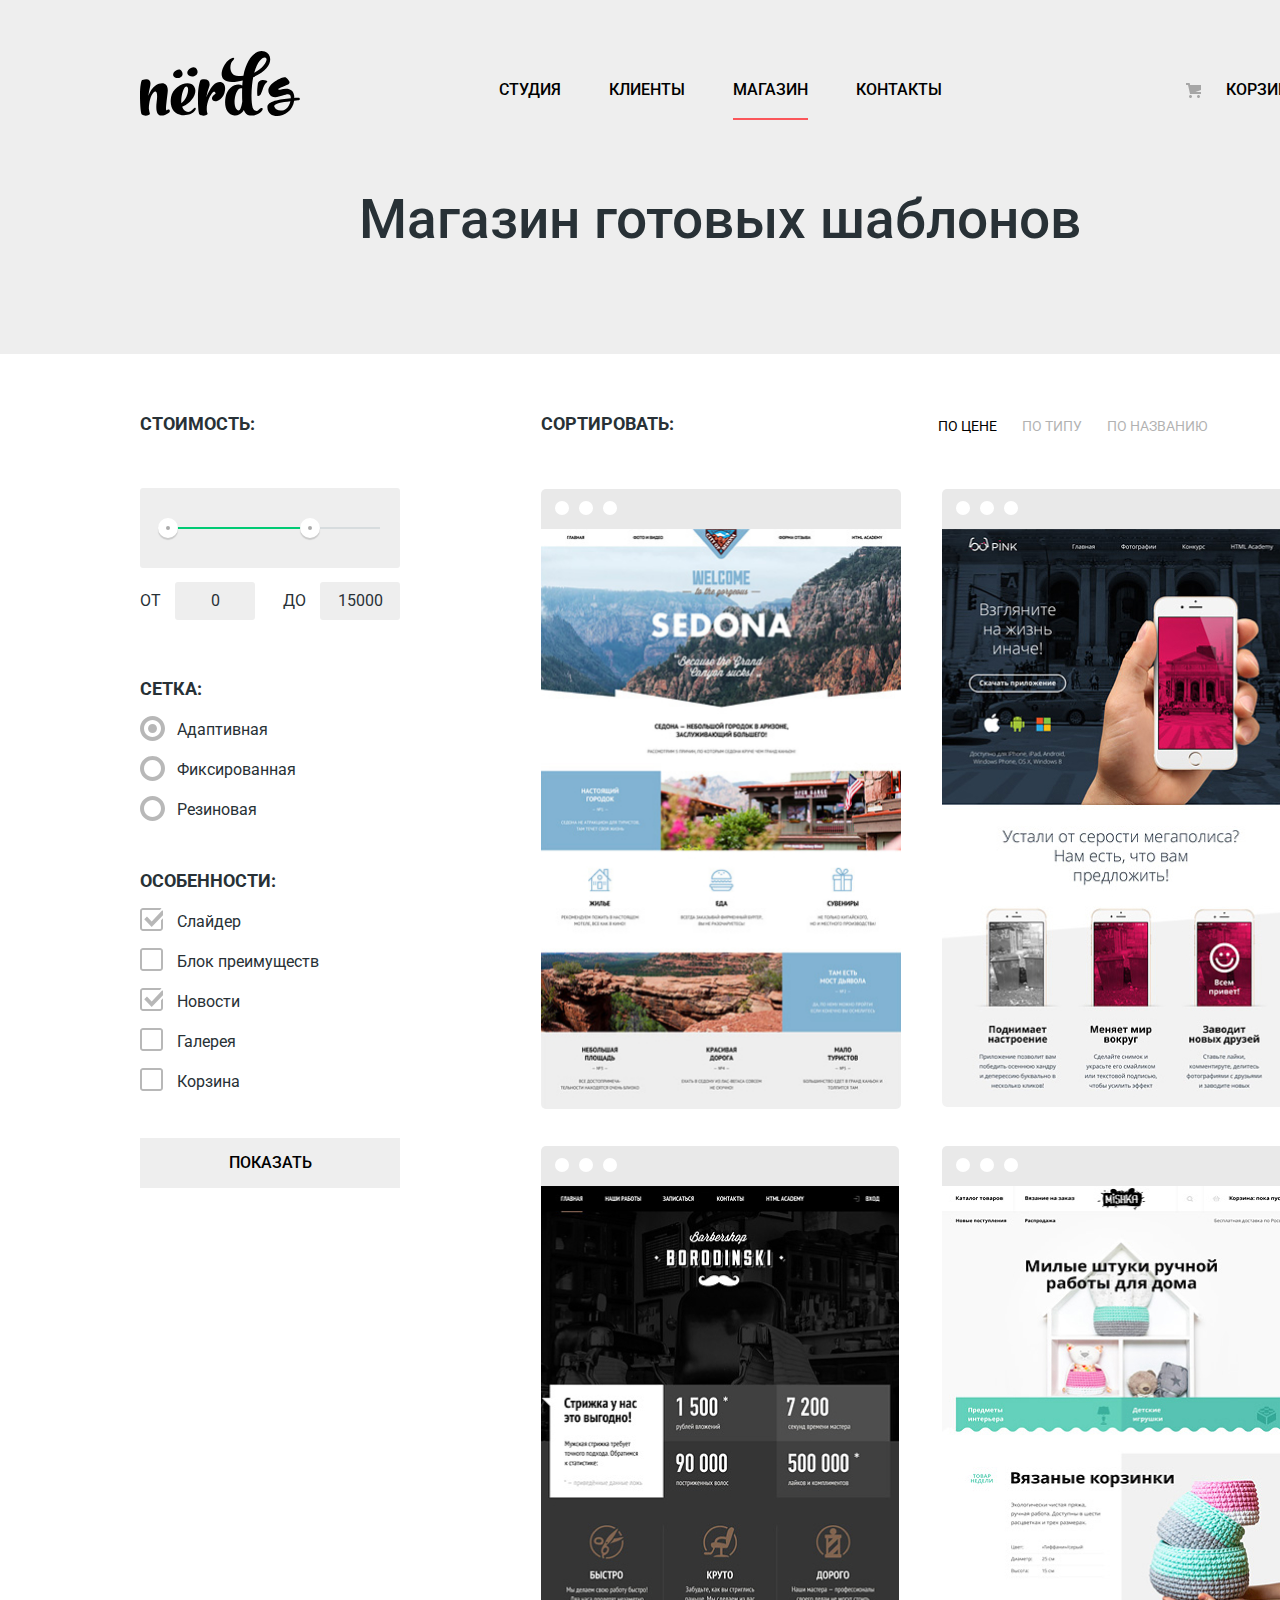
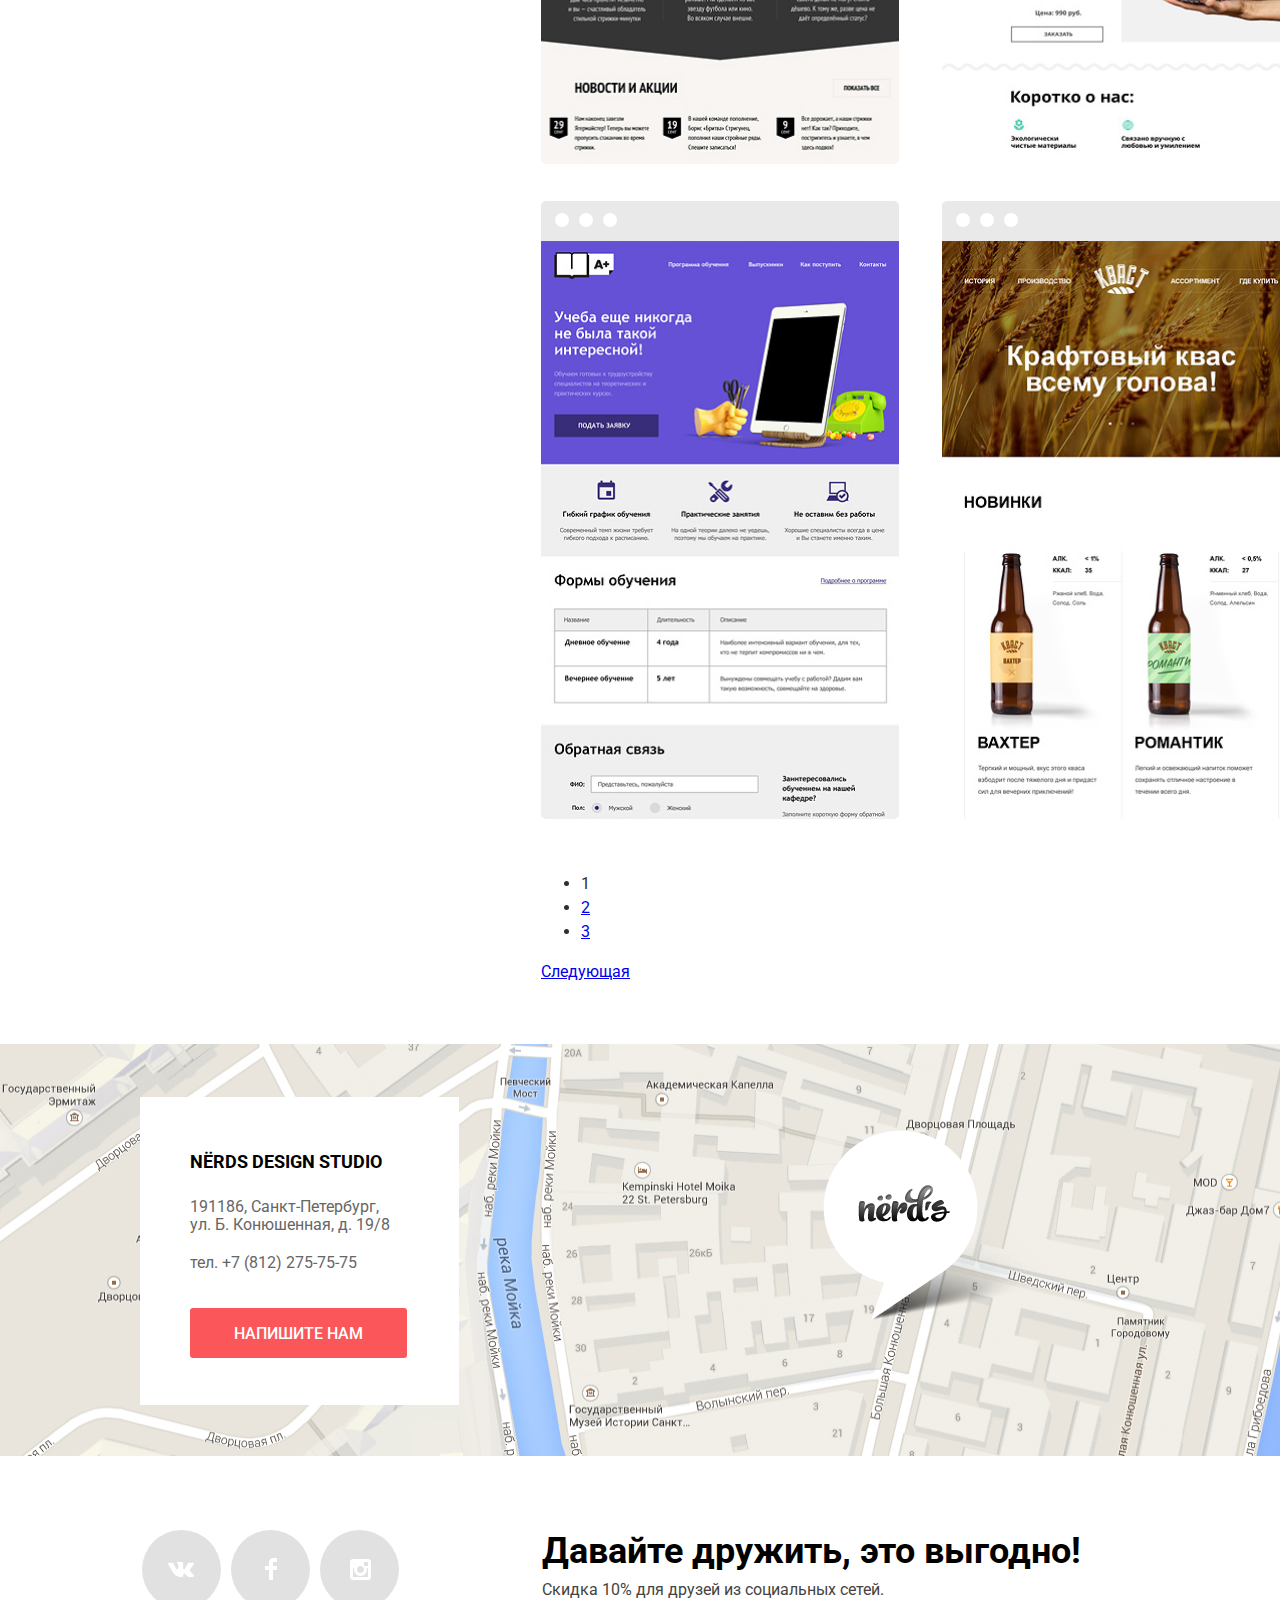
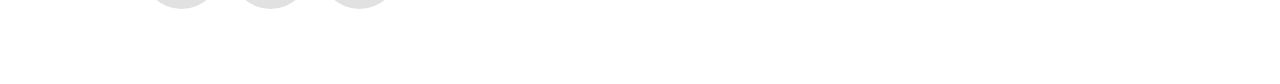
==== commit d175bdaf: "товары" ====
--- a/catalog.html
+++ b/catalog.html
@@ -72,17 +72,17 @@
                 <legend class="filter__legend">Сетка:</legend>
                 <ul class="filter__list">
                   <li class="filter__item">
-                    <input type="radio" id="adaptive" name="adaptive"
-                      class="visually-hidden filter__input fiter__input--radio" checked>
+                    <input type="radio" id="adaptive" name="radio" value="Адаптивная" checked
+                      class="visually-hidden filter__input fiter__input--radio">
                     <label for="adaptive" class="filter__label filter__label--radio">Адаптивная</label>
                   </li>
                   <li class="filter__item">
-                    <input type="radio" id="fixed" name="fixed"
+                    <input type="radio" id="fixed" name="radio" value="Фиксированная"
                       class="visually-hidden filter__input fiter__input--radio">
                     <label for="fixed" class="filter__label filter__label--radio">Фиксированная</label>
                   </li>
                   <li class="filter__item">
-                    <input type="radio" id="rubber" name="rubber"
+                    <input type="radio" id="rubber" name="radio" value="Резиновая"
                       class="visually-hidden filter__input fiter__input--radio">
                     <label for="rubber" class="filter__label filter__label--radio">Резиновая</label>
                   </li>
@@ -134,14 +134,25 @@
             <div class="products__items">
               <ul class="products__list">
                 <li class="products__item">
-                  <img class="products__img" src="img/sedona.jpg" alt="Седона">
-                  <div class="products__desc">
-                    <p class="products__title">Sedona</p>
-                    <p class="products__text">Информационный сайт для туристов</p>
-                    <a href="#" class="products__btn">9 900 ₽</a>
-                  </div>
-                </li>
-                <li class="products__item">
+                  <div class="dots">
+                    <div class="dot"></div>
+                    <div class="dot"></div>
+                    <div class="dot"></div>
+                  </div>
+                  <img class="products__img products__img--active" src="img/sedona.jpg" alt="Седона" width="360">
+                  <div class="products__desc">
+                    <p class="products__title">Sedona</p>
+                    <p class="products__text">Информационный сайт для туристов</p>
+                    <a href="#" class="products__btn">9 900 ₽</a>
+                  </div>
+                </li>
+                <li class="products__item">
+
+                  <div class="dots">
+                    <div class="dot"></div>
+                    <div class="dot"></div>
+                    <div class="dot"></div>
+                  </div>
                   <img class="products__img" src="img/pink.jpg" alt="Пинк">
                   <div class="products__desc">
                     <p class="products__title">Sedona</p>
@@ -150,6 +161,11 @@
                   </div>
                 </li>
                 <li class="products__item">
+                  <div class="dots">
+                    <div class="dot"></div>
+                    <div class="dot"></div>
+                    <div class="dot"></div>
+                  </div>
                   <img class="products__img" src="img/borodinsky.jpg" alt="Бородинский">
                   <div class="products__desc">
                     <p class="products__title">Sedona</p>
@@ -158,6 +174,11 @@
                   </div>
                 </li>
                 <li class="products__item">
+                  <div class="dots">
+                    <div class="dot"></div>
+                    <div class="dot"></div>
+                    <div class="dot"></div>
+                  </div>
                   <img class="products__img" src="img/mishka.jpg" alt="Мишка">
                   <div class="products__desc">
                     <p class="products__title">Sedona</p>
@@ -166,6 +187,11 @@
                   </div>
                 </li>
                 <li class="products__item">
+                  <div class="dots">
+                    <div class="dot"></div>
+                    <div class="dot"></div>
+                    <div class="dot"></div>
+                  </div>
                   <img class="products__img" src="img/img-aplus 1.jpg" alt="Аплюс">
                   <div class="products__desc">
                     <p class="products__title">Sedona</p>
@@ -174,6 +200,11 @@
                   </div>
                 </li>
                 <li class="products__item">
+                  <div class="dots">
+                    <div class="dot"></div>
+                    <div class="dot"></div>
+                    <div class="dot"></div>
+                  </div>
                   <img class="products__img" src="img/kvast.jpg" alt="Кваст">
                   <div class="products__desc">
                     <p class="products__title">Sedona</p>
--- a/css/style.css
+++ b/css/style.css
@@ -23,6 +23,8 @@
     --border-black: #B4B9BB;
     --toggle-gray: #ABABAB;
     --shadow: rgba(0, 0, 0, 0.15);
+    --catalog-active: rgba(77, 77, 77, 1);
+    --catalog-def: rgba(77, 77, 77, 0.12);
 }
 
 * {
@@ -790,6 +792,7 @@
 
 .sort {
     display: flex;
+    margin-bottom: 50px;
 }
 
 .sort__title {
@@ -824,6 +827,89 @@
     flex-wrap: wrap;
     justify-content: space-between;
     padding: 0;
+    list-style: none;
+}
+
+.products__item {
+    position: relative;
+    margin-bottom: 30px;
+    border-radius: 0px 0px 5px 5px;
+}
+
+.products__img {
+    border-top: 40px solid var(--catalog-def);
+    border-radius: 5px;
+    position: relative;
+    overflow: hidden;
+}
+
+.products__item:hover .products__img {
+    border-top: 40px solid var(--catalog-active);
+    filter: drop-shadow(0px 6px 15px rgba(0, 0, 0, 0.25))
+}
+
+.dots {
+    position: absolute;
+    display: flex;
+    top: 12px;
+    left: 14px;
+    z-index: 10;
+}
+
+.dot {
+    width: 14px;
+    height: 14px;
+    background-color: var(--basic-white);
+    border-radius: 50%;
+    margin-right: 10px;
+}
+
+.products__desc {
+    width: 100%;
+    height: 231px;
+    background-color: var(--light-gray);
+    transition: .3s;
+    position: absolute;
+    bottom: 8px;
+    display: none;
+    padding: 26px 80px 44px 80px;
+    text-align: center;
+}
+
+.products__title {
+    text-transform: uppercase;
+    font-weight: 700;
+    font-size: 18px;
+    line-height: 30px;
+    margin: 0 0 12px 0;
+    padding: 0;
+}
+
+.products__text {
+    font-size: 16px;
+    line-height: 18px;
+    margin: 0 0 32px 0;
+    padding: 0;
+}
+
+.products__btn {
+    display: block;
+    width: 200px;
+    height: 50px;
+    border: none;
+    border-radius: 3px;
+    background-color: var(--basic-red);
+    color: var(--basic-white);
+    text-transform: uppercase;
+    text-decoration: none;
+    padding: 17px 0 17px 0;
+    font-size: 16px;
+    line-height: 18px;
+    font-weight: 500;
+}
+
+.products .products__img:hover+.products__desc, .products__desc:hover {
+    display: block;
 }
 
 /* footer */
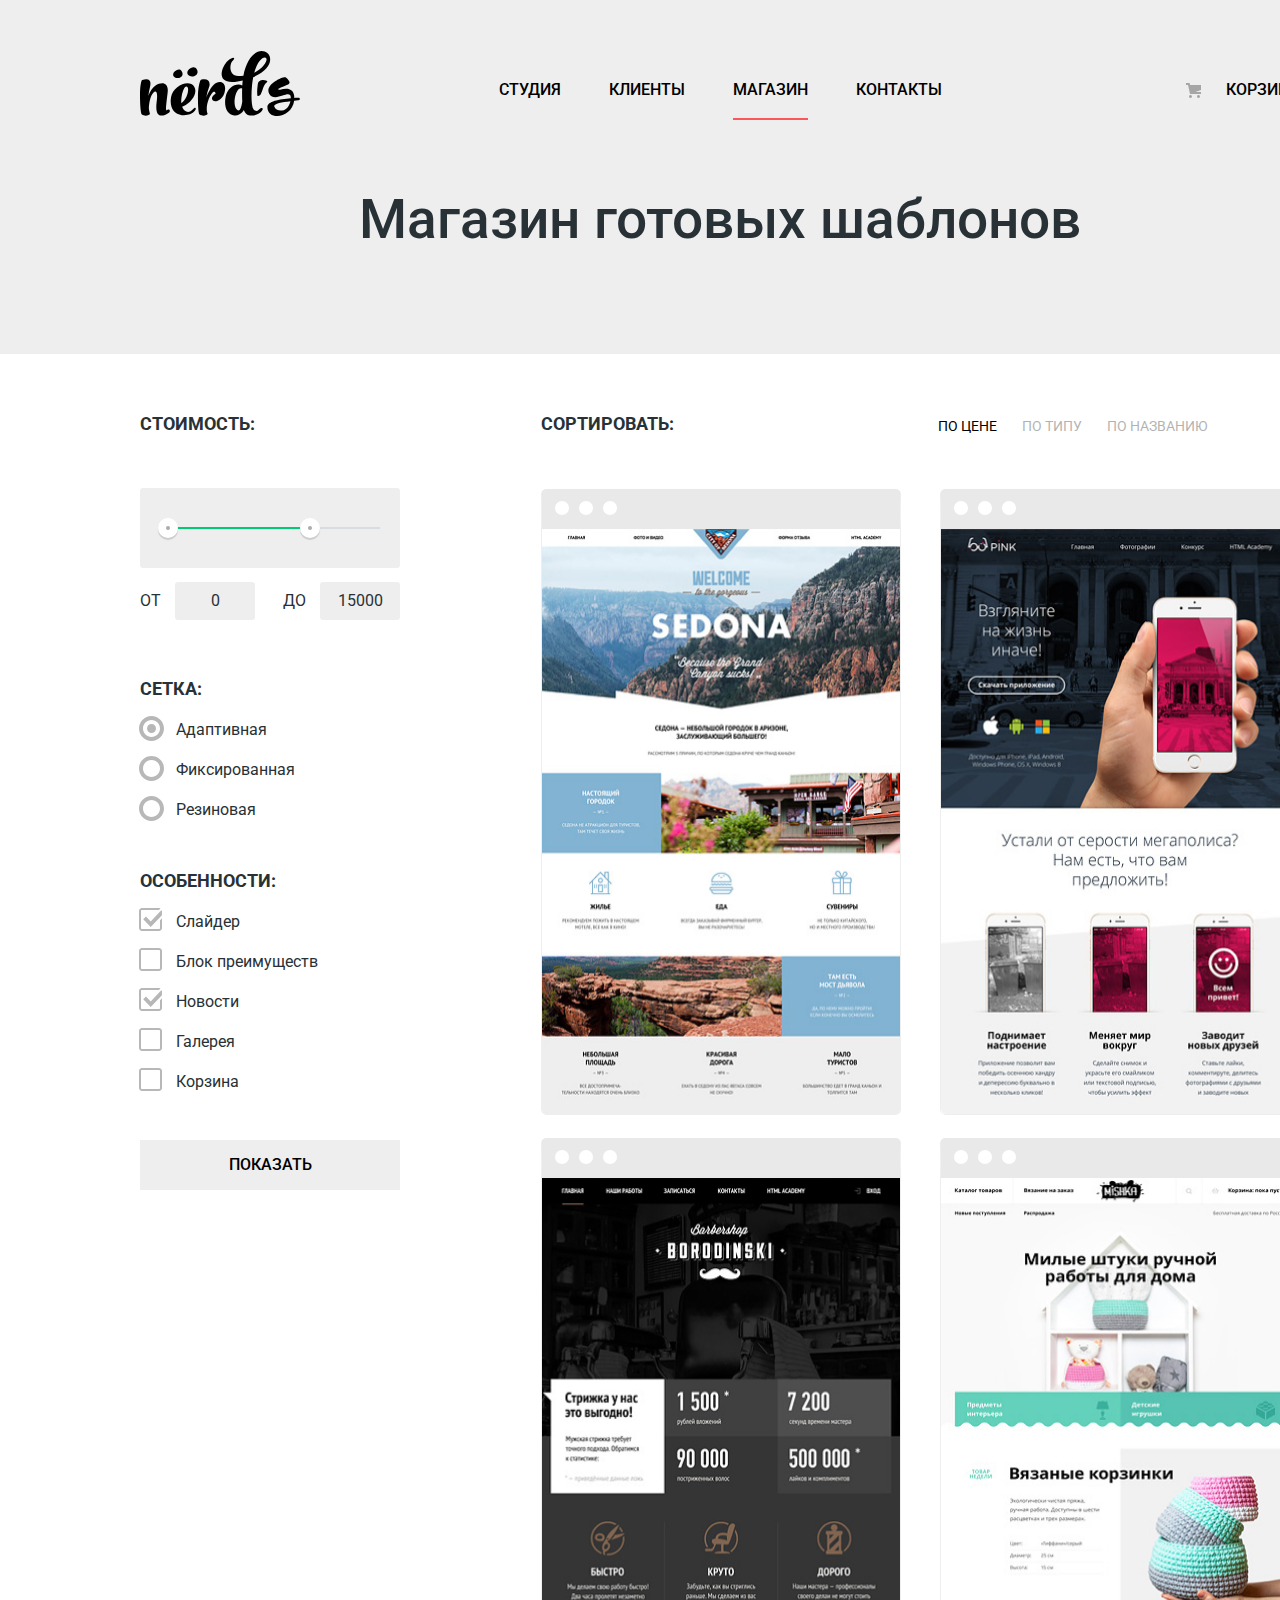
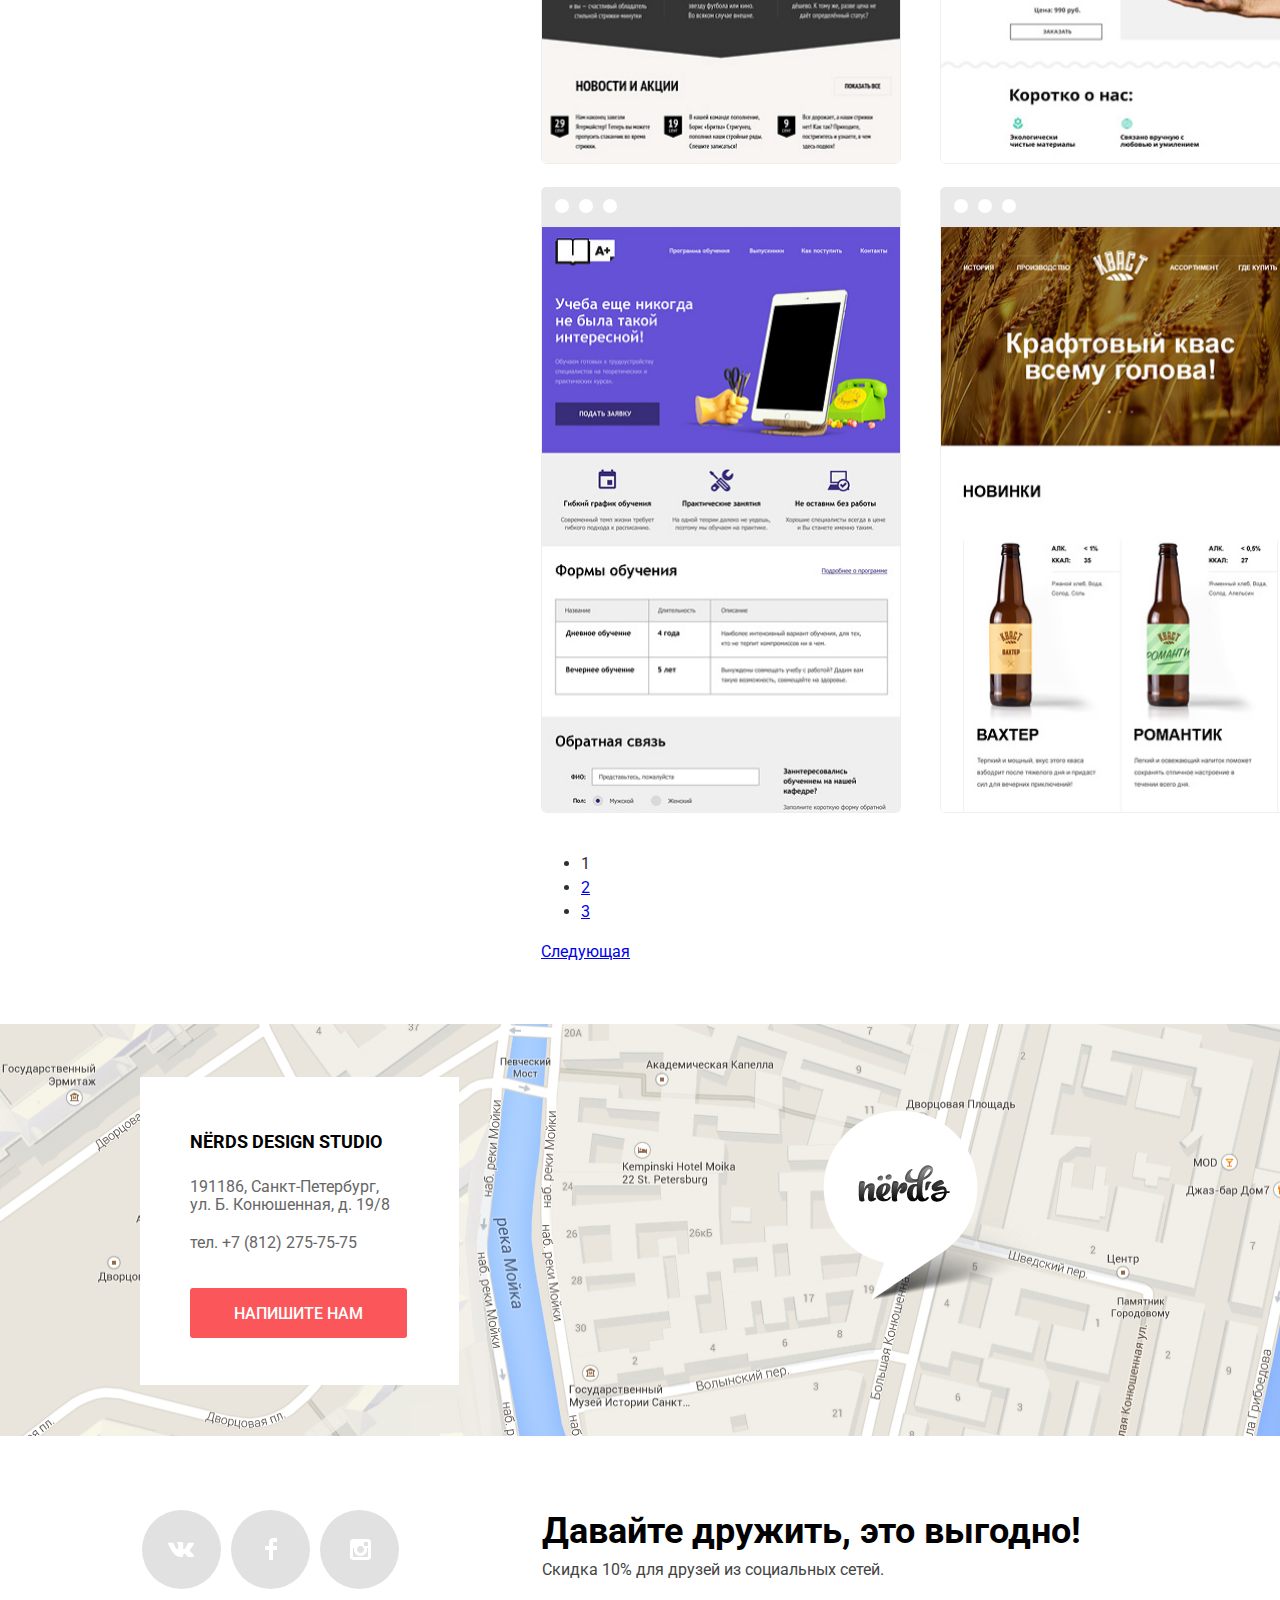
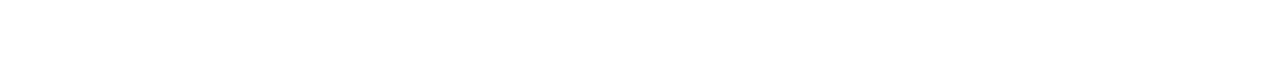
==== commit 30c2c783: "правки" ====
--- a/catalog.html
+++ b/catalog.html
@@ -134,82 +134,93 @@
             <div class="products__items">
               <ul class="products__list">
                 <li class="products__item">
-                  <div class="dots">
-                    <div class="dot"></div>
-                    <div class="dot"></div>
-                    <div class="dot"></div>
-                  </div>
-                  <img class="products__img products__img--active" src="img/sedona.jpg" alt="Седона" width="360">
-                  <div class="products__desc">
-                    <p class="products__title">Sedona</p>
-                    <p class="products__text">Информационный сайт для туристов</p>
-                    <a href="#" class="products__btn">9 900 ₽</a>
-                  </div>
-                </li>
-                <li class="products__item">
-
-                  <div class="dots">
-                    <div class="dot"></div>
-                    <div class="dot"></div>
-                    <div class="dot"></div>
-                  </div>
-                  <img class="products__img" src="img/pink.jpg" alt="Пинк">
-                  <div class="products__desc">
-                    <p class="products__title">Sedona</p>
-                    <p class="products__text">Информационный сайт для туристов</p>
-                    <a href="#" class="products__btn">9 900 ₽</a>
-                  </div>
-                </li>
-                <li class="products__item">
-                  <div class="dots">
-                    <div class="dot"></div>
-                    <div class="dot"></div>
-                    <div class="dot"></div>
-                  </div>
-                  <img class="products__img" src="img/borodinsky.jpg" alt="Бородинский">
-                  <div class="products__desc">
-                    <p class="products__title">Sedona</p>
-                    <p class="products__text">Информационный сайт для туристов</p>
-                    <a href="#" class="products__btn">9 900 ₽</a>
-                  </div>
-                </li>
-                <li class="products__item">
-                  <div class="dots">
-                    <div class="dot"></div>
-                    <div class="dot"></div>
-                    <div class="dot"></div>
-                  </div>
-                  <img class="products__img" src="img/mishka.jpg" alt="Мишка">
-                  <div class="products__desc">
-                    <p class="products__title">Sedona</p>
-                    <p class="products__text">Информационный сайт для туристов</p>
-                    <a href="#" class="products__btn">9 900 ₽</a>
-                  </div>
-                </li>
-                <li class="products__item">
-                  <div class="dots">
-                    <div class="dot"></div>
-                    <div class="dot"></div>
-                    <div class="dot"></div>
-                  </div>
-                  <img class="products__img" src="img/img-aplus 1.jpg" alt="Аплюс">
-                  <div class="products__desc">
-                    <p class="products__title">Sedona</p>
-                    <p class="products__text">Информационный сайт для туристов</p>
-                    <a href="#" class="products__btn">9 900 ₽</a>
-                  </div>
-                </li>
-                <li class="products__item">
-                  <div class="dots">
-                    <div class="dot"></div>
-                    <div class="dot"></div>
-                    <div class="dot"></div>
-                  </div>
-                  <img class="products__img" src="img/kvast.jpg" alt="Кваст">
-                  <div class="products__desc">
-                    <p class="products__title">Sedona</p>
-                    <p class="products__text">Информационный сайт для туристов</p>
-                    <a href="#" class="products__btn">9 900 ₽</a>
+                  <div class="products__content">
+                    <div class="dots">
+                      <div class="dot"></div>
+                      <div class="dot"></div>
+                      <div class="dot"></div>
+                    </div>
+                    <img class="products__img products__img--active" src="img/sedona.jpg" alt="Седона">
+                    <div class="products__desc">
+                      <p class="products__title">Sedona</p>
+                      <p class="products__text">Информационный сайт для туристов</p>
+                      <a href="#" class="products__btn">9 900 ₽</a>
+                    </div>
+                  </div>
+                </li>
+                <li class="products__item">
+                  <div class="products__content">
+                    <div class="dots">
+                      <div class="dot"></div>
+                      <div class="dot"></div>
+                      <div class="dot"></div>
+                    </div>
+                    <img class="products__img" src="img/pink.jpg" alt="Пинк">
+                    <div class="products__desc">
+                      <p class="products__title">Sedona</p>
+                      <p class="products__text">Информационный сайт для туристов</p>
+                      <a href="#" class="products__btn">9 900 ₽</a>
+                    </div>
+                  </div>
+                </li>
+                <li class="products__item">
+                  <div class="products__content">
+                    <div class="dots">
+                      <div class="dot"></div>
+                      <div class="dot"></div>
+                      <div class="dot"></div>
+                    </div>
+                    <img class="products__img" src="img/borodinsky.jpg" alt="Бородинский">
+                    <div class="products__desc">
+                      <p class="products__title">Sedona</p>
+                      <p class="products__text">Информационный сайт для туристов</p>
+                      <a href="#" class="products__btn">9 900 ₽</a>
+                    </div>
+                  </div>
+                </li>
+                <li class="products__item">
+                  <div class="products__content">
+                    <div class="dots">
+                      <div class="dot"></div>
+                      <div class="dot"></div>
+                      <div class="dot"></div>
+                    </div>
+                    <img class="products__img" src="img/mishka.jpg" alt="Мишка">
+                    <div class="products__desc">
+                      <p class="products__title">Sedona</p>
+                      <p class="products__text">Информационный сайт для туристов</p>
+                      <a href="#" class="products__btn">9 900 ₽</a>
+                    </div>
+                  </div>
+                </li>
+                <li class="products__item">
+                  <div class="products__content">
+                    <div class="dots">
+                      <div class="dot"></div>
+                      <div class="dot"></div>
+                      <div class="dot"></div>
+                    </div>
+                    <img class="products__img" src="img/img-aplus 1.jpg" alt="Аплюс">
+                    <div class="products__desc">
+                      <p class="products__title">Sedona</p>
+                      <p class="products__text">Информационный сайт для туристов</p>
+                      <a href="#" class="products__btn">9 900 ₽</a>
+                    </div>
+                  </div>
+                </li>
+                <li class="products__item">
+                  <div class="products__content">
+                    <div class="dots">
+                      <div class="dot"></div>
+                      <div class="dot"></div>
+                      <div class="dot"></div>
+                    </div>
+                    <img class="products__img" src="img/kvast.jpg" alt="Кваст">
+                    <div class="products__desc">
+                      <p class="products__title">Sedona</p>
+                      <p class="products__text">Информационный сайт для туристов</p>
+                      <a href="#" class="products__btn">9 900 ₽</a>
+                    </div>
                   </div>
                 </li>
               </ul>
--- a/css/style.css
+++ b/css/style.css
@@ -630,7 +630,7 @@
 }
 
 .filter__field:nth-child(3) {
-    margin-bottom: 30px;
+    margin-bottom: 32px;
 }
 
 .counter {
@@ -716,6 +716,7 @@
 
 .filter__list {
     list-style: none;
+    padding: 0;
 }
 
 .filter__item {
@@ -733,6 +734,7 @@
     text-align: left;
     cursor: pointer;
     margin-left: -3px;
+    padding-left: 39px;
 }
 
 .fiter__input--radio+.filter__label--radio::before {
@@ -743,7 +745,11 @@
     background-image: url(../img/radio-empty.svg);
     background-repeat: no-repeat;
     top: -4px;
-    left: -37px;
+    left: 2px;
+}
+
+.fiter__input--radio+.filter__label--radio:hover::before {
+    background-image: url(../img/radio-off-hover.svg);
 }
 
 .fiter__input--radio:checked+.filter__label--radio::before {
@@ -754,7 +760,11 @@
     background-image: url(../img/radio-on.svg);
     background-repeat: no-repeat;
     top: -4px;
-    left: -37px;
+    left: 2px;
+}
+
+.fiter__input--radio:checked+.filter__label--radio:hover::before {
+    background-image: url(../img/radio-on-hover.svg);
 }
 
 .filter__input--checkbox+.fiter__label--checkbox::before {
@@ -765,7 +775,7 @@
     background-image: url(../img/checkbox-off.svg);
     background-repeat: no-repeat;
     top: -4px;
-    left: -37px;
+    left: 2px;
 }
 
 .filter__input--checkbox:checked+.fiter__label--checkbox::before {
@@ -776,7 +786,7 @@
     background-image: url(../img/checkbox-on.svg);
     background-repeat: no-repeat;
     top: -4px;
-    left: -37px;
+    left: 2px;
 }
 
 .filter__btn {
@@ -832,20 +842,36 @@
 
 .products__item {
     position: relative;
-    margin-bottom: 30px;
+    margin-bottom: 23px;
     border-radius: 0px 0px 5px 5px;
+}
+
+.products__content {
+    position: relative;
+    overflow: hidden;
+    transition: .3s;
+    border-radius: 5px;
+    height: 100%;
+}
+
+.products__content:hover {
+    filter: drop-shadow(0px 6px 15px rgba(0, 0, 0, 0.25))
 }
 
 .products__img {
     border-top: 40px solid var(--catalog-def);
     border-radius: 5px;
-    position: relative;
-    overflow: hidden;
+    height: 100%;
+    width: 100%;
+    padding: 0;
+    margin: 0;
+    border-left: 1px solid var(--light-gray);
+    border-right: 1px solid var(--light-gray);
+    border-bottom: 1px solid var(--light-gray);
 }
 
 .products__item:hover .products__img {
     border-top: 40px solid var(--catalog-active);
-    filter: drop-shadow(0px 6px 15px rgba(0, 0, 0, 0.25))
 }
 
 .dots {
@@ -870,10 +896,14 @@
     background-color: var(--light-gray);
     transition: .3s;
     position: absolute;
-    bottom: 8px;
-    display: none;
-    padding: 26px 80px 44px 80px;
+    bottom: 0;
+    transform: translateY(100%);
+    padding: 21px 80px 50px 80px;
     text-align: center;
+}
+
+.products__item:hover .products__desc {
+    transform: translateY(0);
 }
 
 .products__title {
@@ -908,10 +938,6 @@
     font-weight: 500;
 }
 
-.products .products__img:hover+.products__desc, .products__desc:hover {
-    display: block;
-}
-
 /* footer */
 
 .footer {
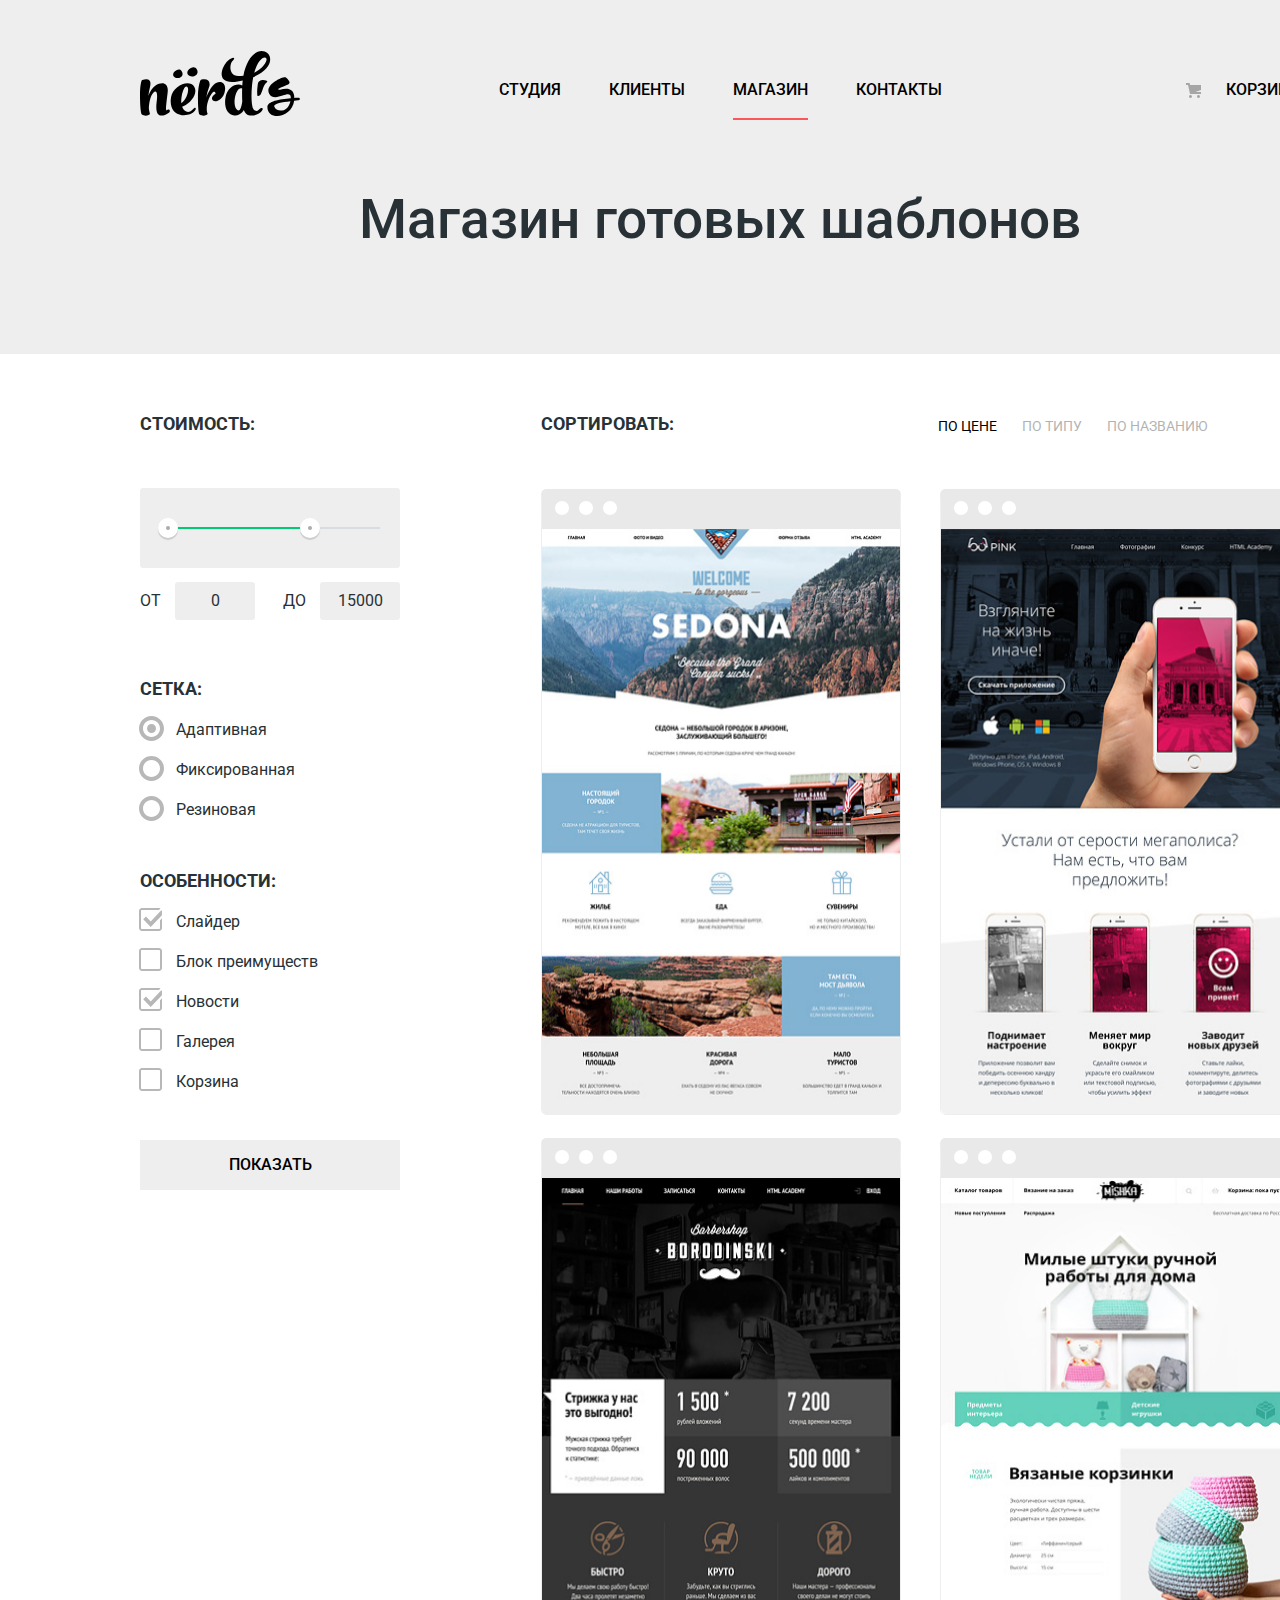
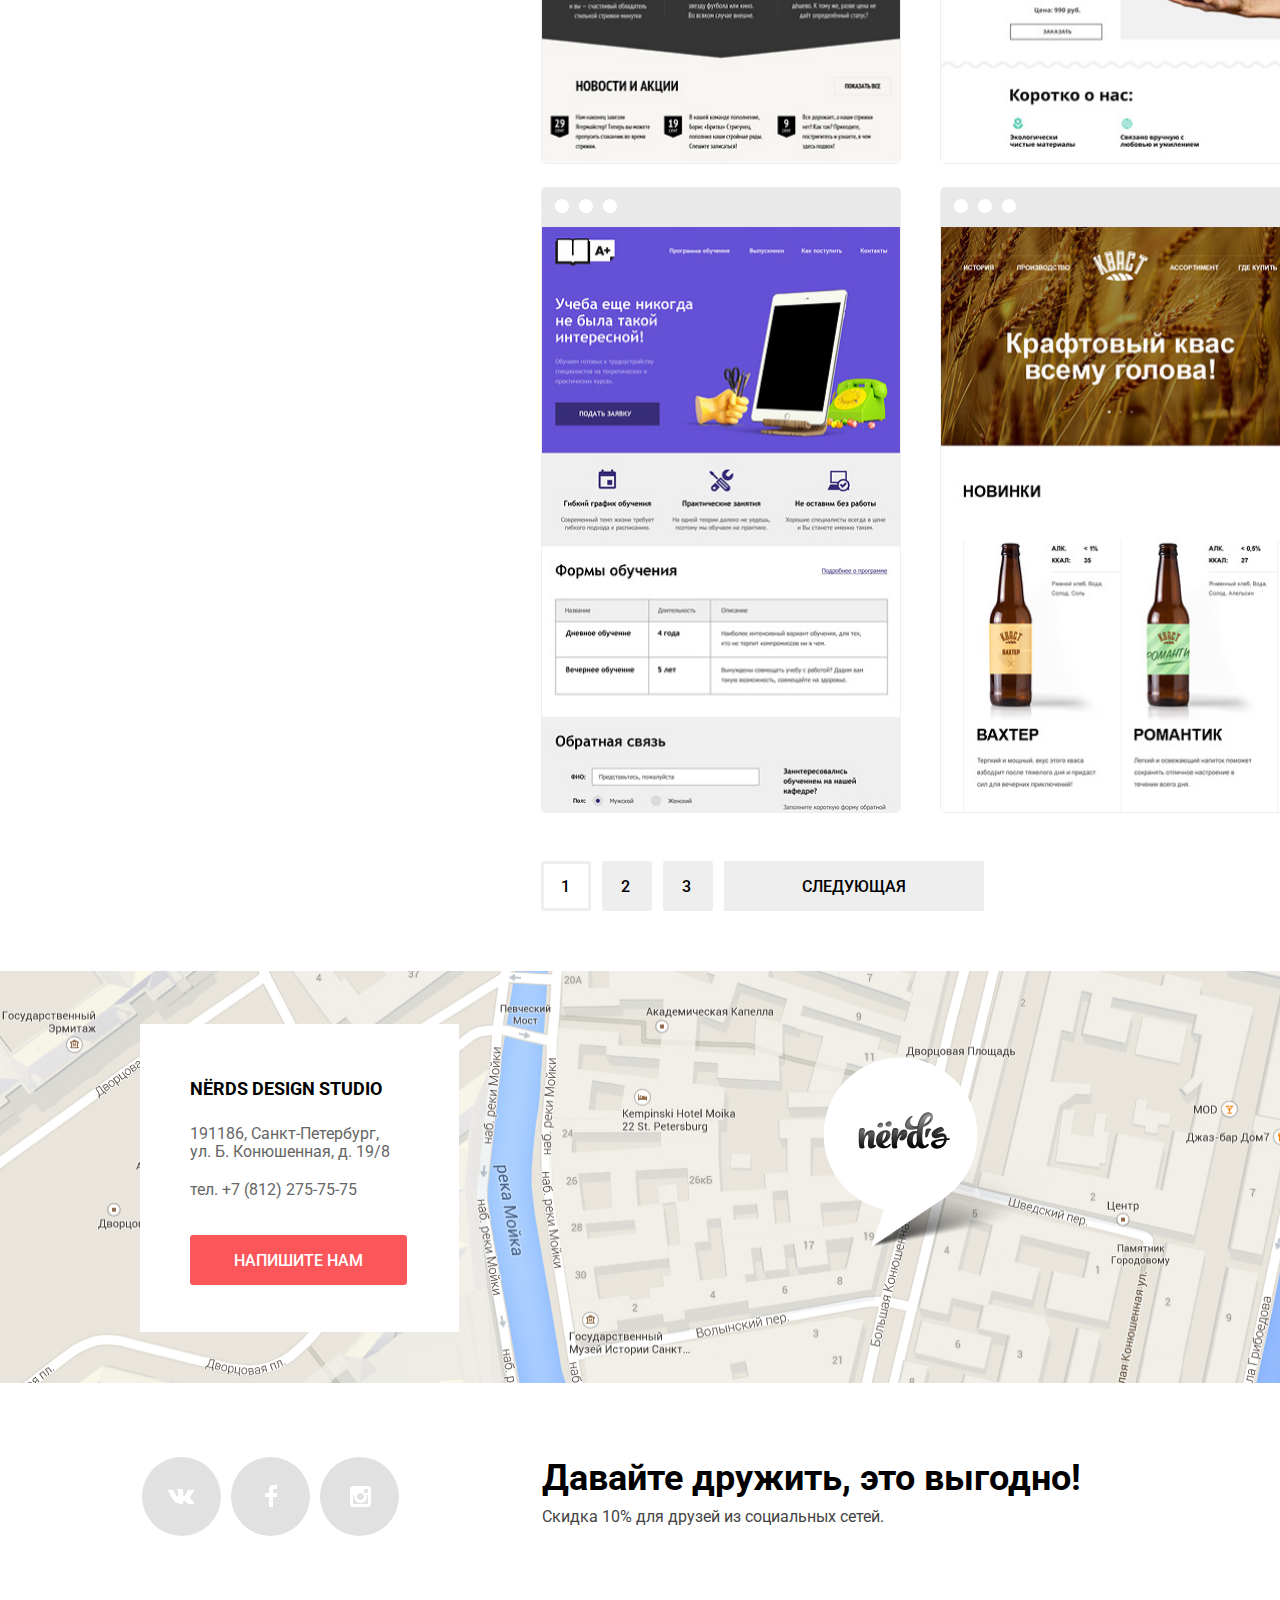
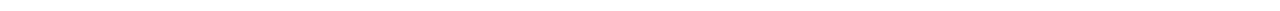
==== commit 5eb3d79a: "финалка по каталогу" ====
--- a/catalog.html
+++ b/catalog.html
@@ -230,10 +230,10 @@
                 <li class="page-count__item page-count__item--current">
                   <a>1</a>
                 </li>
-                <li class="page-count__item page-count__item--current">
+                <li class="page-count__item">
                   <a href="#">2</a>
                 </li>
-                <li class="page-count__item page-count__item--current">
+                <li class="page-count__item">
                   <a href="#">3</a>
                 </li>
               </ul>
--- a/css/style.css
+++ b/css/style.css
@@ -778,6 +778,10 @@
     left: 2px;
 }
 
+.filter__input--checkbox+.fiter__label--checkbox:hover::before {
+    background-image: url(../img/checkbox-off-hover.svg);
+}
+
 .filter__input--checkbox:checked+.fiter__label--checkbox::before {
     content: "";
     width: 23px;
@@ -787,6 +791,10 @@
     background-repeat: no-repeat;
     top: -4px;
     left: 2px;
+}
+
+.filter__input--checkbox:checked+.fiter__label--checkbox:hover::before {
+    background-image: url(../img/checkbox-on-hover.svg);
 }
 
 .filter__btn {
@@ -832,6 +840,10 @@
     margin-left: 141px;
 }
 
+.products__items {
+    margin-bottom: 25px;
+}
+
 .products__list {
     display: flex;
     flex-wrap: wrap;
@@ -868,6 +880,7 @@
     border-left: 1px solid var(--light-gray);
     border-right: 1px solid var(--light-gray);
     border-bottom: 1px solid var(--light-gray);
+    transition: .4s;
 }
 
 .products__item:hover .products__img {
@@ -1146,4 +1159,53 @@
     text-transform: uppercase;
     color: var(--basic-white);
     border-radius: 3px;
+}
+
+.page-count {
+    display: flex;
+}
+
+.page-count__list {
+    display: flex;
+    list-style: none;
+    padding: 0;
+    margin: 0;
+}
+
+.page-count__item {
+    width: 50px;
+    height: 50px;
+    border-radius: 3px;
+    background-color: var(--light-gray);
+    margin-right: 11px;
+    /* padding: 17px 20px 15px 29px;    */
+    padding-top: 14px;
+    padding-right: 23px;
+    padding-bottom: 15px;
+    padding-left: 19px;
+}
+
+.page-count__item--current {
+    border: 3px solid var(--light-gray);
+    background-color: var(--basic-white);
+    padding-top: 11px;
+    padding-right: 22px;
+    padding-bottom: 12px;
+    padding-left: 17px;
+}
+
+.page-count a {
+    text-decoration: none;
+    color: var(--dark-black);
+    font-weight: 500;
+    font-size: 16px;
+    line-height: 18px;
+}
+
+.page-count__btn {
+    text-transform: uppercase;
+    width: 260px;
+    height: 50px;
+    background-color: var(--light-gray);
+    padding: 17px 77px 15px 78px;
 }